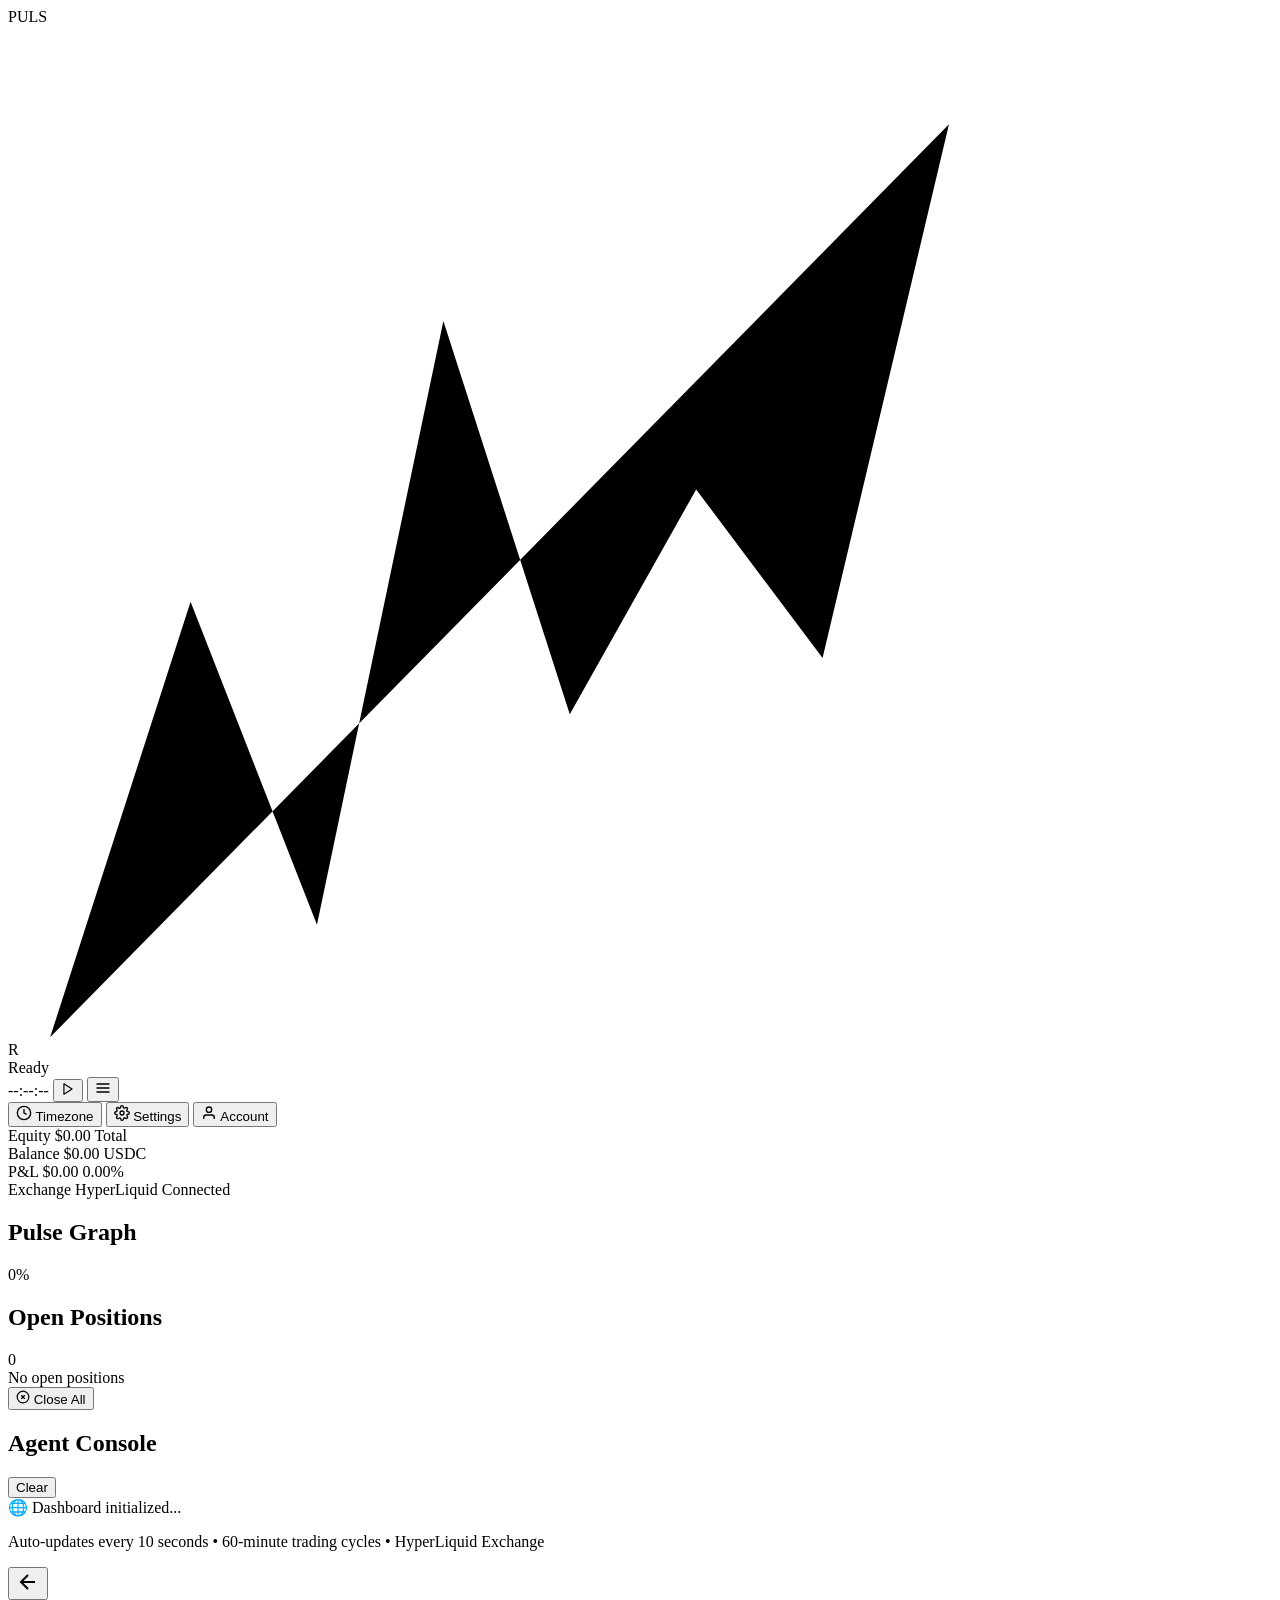
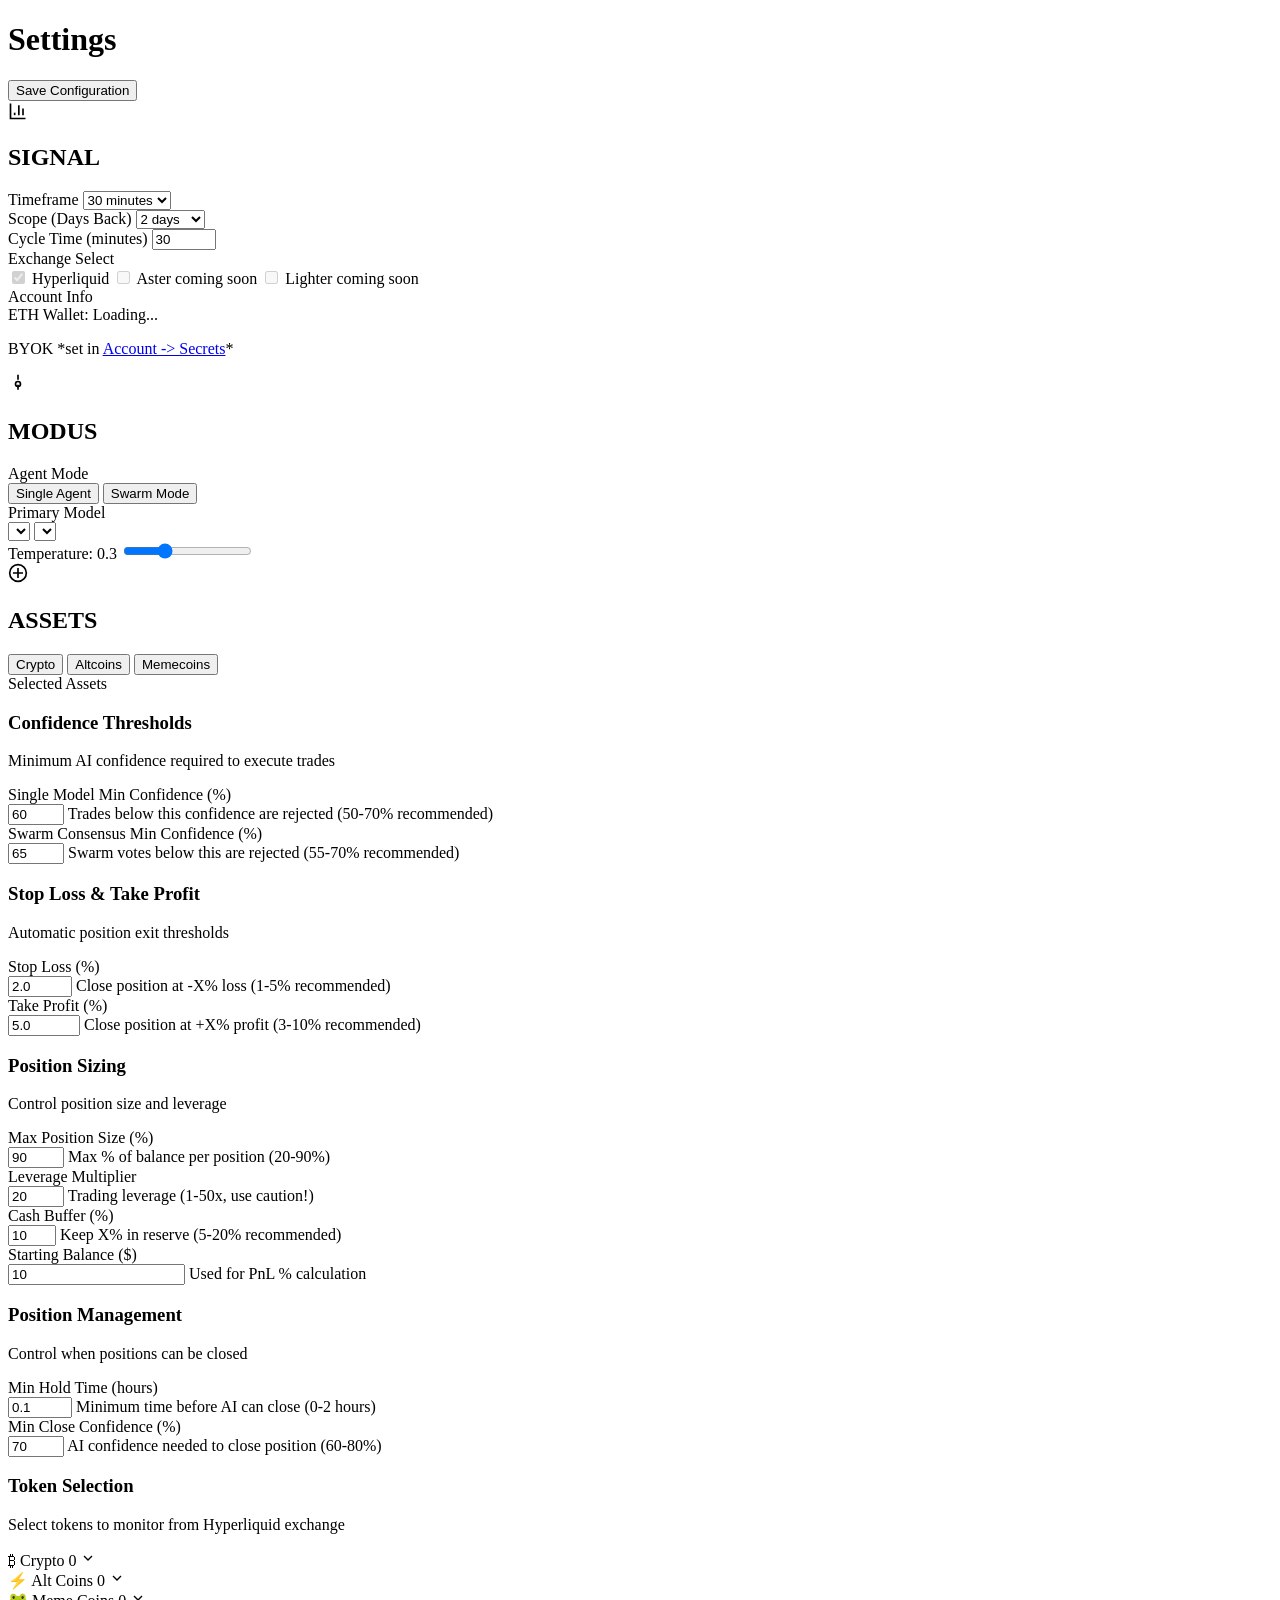
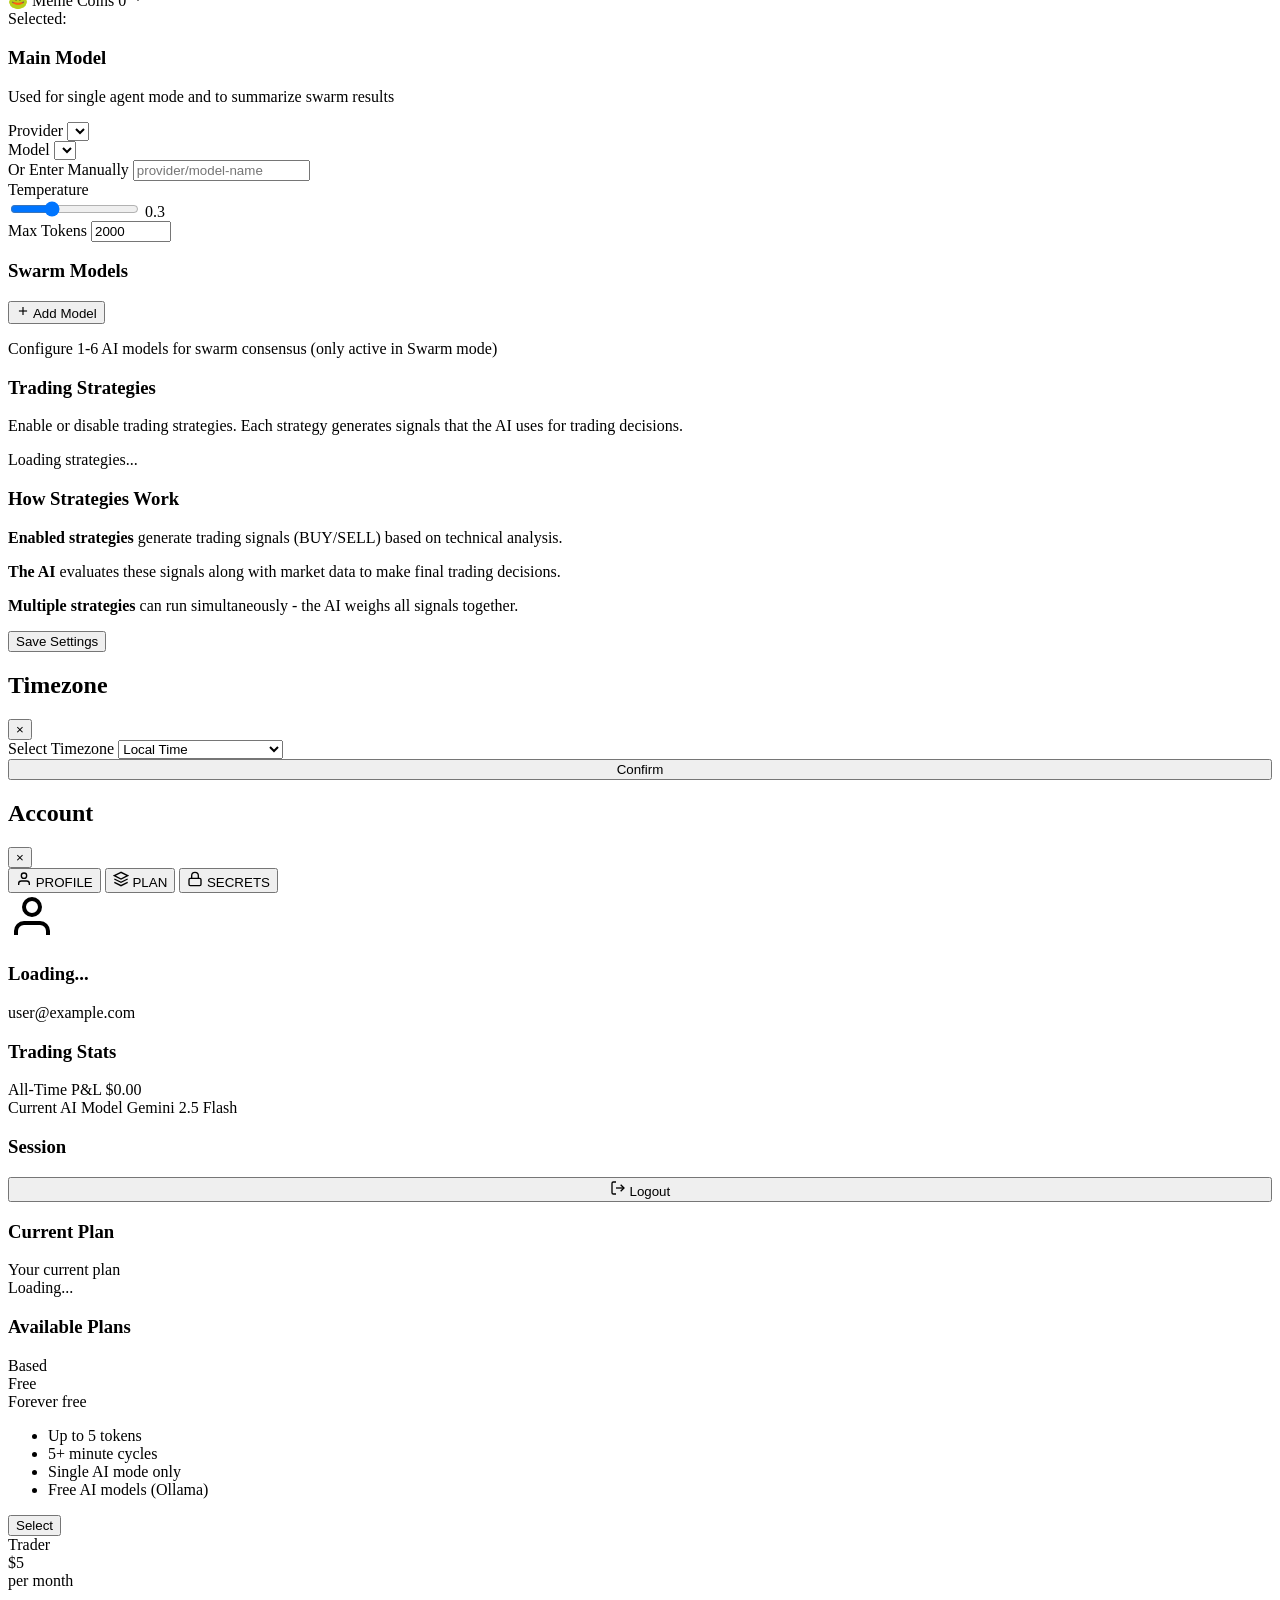
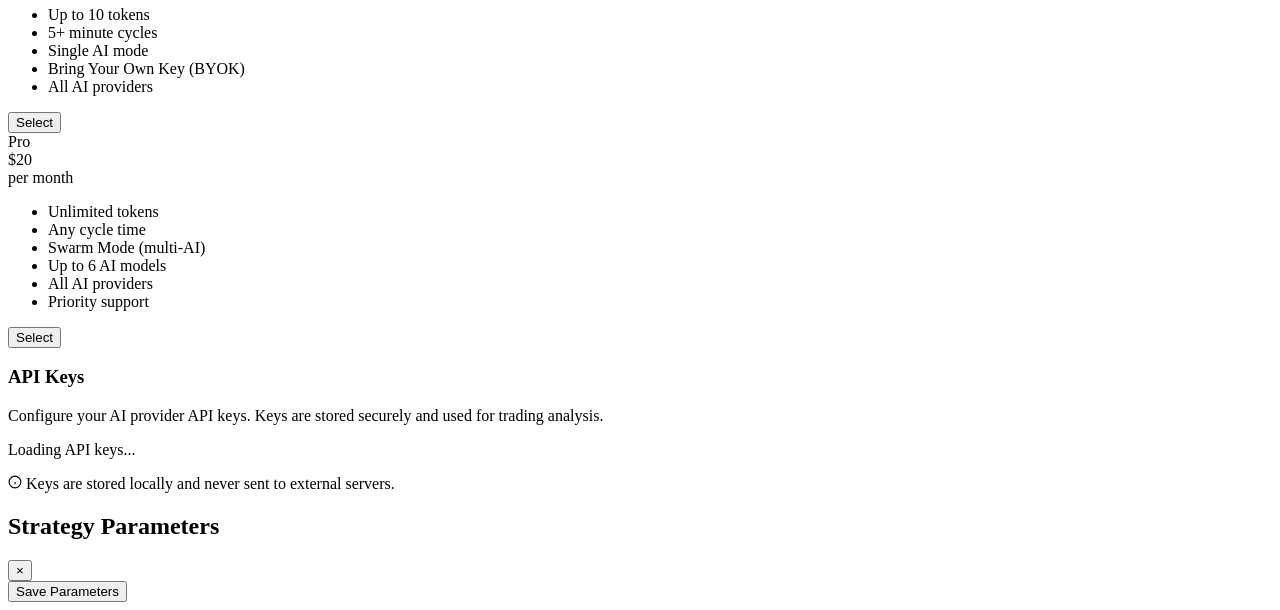
==== dashboard/templates/index.html @ c59b44d7 "feat: restructure settings into full-page UI with Signal, Modus, and Assets modules" ====
<!DOCTYPE html>
<html lang="en">
<head>
    <meta charset="UTF-8">
    <meta name="viewport" content="width=device-width, initial-scale=1.0">
    <title>Puls-R AI Trading</title>
    <link rel="preconnect" href="https://fonts.googleapis.com">
    <link rel="preconnect" href="https://fonts.gstatic.com" crossorigin>
    <link href="https://fonts.googleapis.com/css2?family=Inter:wght@400;500;600;700&display=swap" rel="stylesheet">
    <link rel="stylesheet" href="/static/style.css">
    <link rel="icon" type="image/png" href="/static/assets/puls-r-logo.png">
    <link rel="apple-touch-icon" href="/static/assets/puls-r-logo.png">

</head>
<body>
    <div class="dashboard">
        <!-- Header with Controls -->
        <header class="header">
<div class="header-left">
<div class="logo logo-header">
<span class="logo-l">PULS</span>
<svg class="logo-pulse" viewBox="0 0 90 72" aria-hidden="true">
<path class="pulse-line" d=" M3 72 L13 41 L22 64 L31 21 L40 49 L49 33 L58 45 L67 07 " />
</svg>
<span class="logo-r">R</span>
</div>
<span class="agent-badge" id="agent-badge">Ready</span>
</div>
            <div class="header-right">
                <span class="timestamp" id="timestamp">--:--:--</span>
                <button class="icon-btn" id="run-btn" onclick="runAgent()" title="Run Agent">
                    <svg width="14" height="14" viewBox="0 0 24 24" fill="none" stroke="currentColor" stroke-width="2" stroke-linecap="round" stroke-linejoin="round"><polygon points="5 3 19 12 5 21 5 3"></polygon></svg>
                </button>
                <button class="icon-btn icon-btn-stop" id="pause-btn" style="display:none;" onclick="stopAgent()" title="Stop Agent">
                    <svg width="14" height="14" viewBox="0 0 24 24" fill="none" stroke="currentColor" stroke-width="2" stroke-linecap="round" stroke-linejoin="round"><rect x="6" y="4" width="4" height="16"></rect><rect x="14" y="4" width="4" height="16"></rect></svg>
                </button>
                <button class="icon-btn" onclick="toggleMenu()" title="Menu">
                    <svg width="16" height="16" viewBox="0 0 24 24" fill="none" stroke="currentColor" stroke-width="2" stroke-linecap="round" stroke-linejoin="round"><line x1="3" y1="12" x2="21" y2="12"></line><line x1="3" y1="6" x2="21" y2="6"></line><line x1="3" y1="18" x2="21" y2="18"></line></svg>
                </button>
            </div>
        </header>

        <!-- Dropdown Menu -->
        <div id="dropdown-menu" class="dropdown-menu">
            <button class="menu-item" onclick="openTimezoneModal();toggleMenu();">
                <svg width="16" height="16" viewBox="0 0 24 24" fill="none" stroke="currentColor" stroke-width="2"><circle cx="12" cy="12" r="10"></circle><polyline points="12 6 12 12 16 14"></polyline></svg>
                <span>Timezone</span>
            </button>
            <button class="menu-item" onclick="openSettings();toggleMenu();">
                <svg width="16" height="16" viewBox="0 0 24 24" fill="none" stroke="currentColor" stroke-width="2" stroke-linecap="round" stroke-linejoin="round"><circle cx="12" cy="12" r="3"></circle><path d="M19.4 15a1.65 1.65 0 0 0 .33 1.82l.06.06a2 2 0 1 1-2.83 2.83l-.06-.06a1.65 1.65 0 0 0-1.82-.33a1.65 1.65 0 0 0-1 1.51V21a2 2 0 0 1-4 0v-.09a1.65 1.65 0 0 0-1-1.51a1.65 1.65 0 0 0-1.82.33l-.06.06a2 2 0 1 1-2.83-2.83l.06-.06a1.65 1.65 0 0 0 .33-1.82a1.65 1.65 0 0 0-1.51-1H3a2 2 0 0 1 0-4h.09a1.65 1.65 0 0 0 1.51-1a1.65 1.65 0 0 0-.33-1.82l-.06-.06a2 2 0 1 1 2.83-2.83l.06.06a1.65 1.65 0 0 0 1.82.33a1.65 1.65 0 0 0 1-1.51V3a2 2 0 0 1 4 0v.09a1.65 1.65 0 0 0 1 1.51a1.65 1.65 0 0 0 1.82-.33l.06-.06a2 2 0 1 1 2.83 2.83l-.06.06a1.65 1.65 0 0 0-.33 1.82a1.65 1.65 0 0 0 1.51 1H21a2 2 0 0 1 0 4h-.09a1.65 1.65 0 0 0-1.51 1z"></path></svg>
                <span>Settings</span>
            </button>
            <button class="menu-item" onclick="openAccountModal();toggleMenu();">
                <svg width="16" height="16" viewBox="0 0 24 24" fill="none" stroke="currentColor" stroke-width="2"><path d="M20 21v-2a4 4 0 0 0-4-4H8a4 4 0 0 0-4 4v2"></path><circle cx="12" cy="7" r="4"></circle></svg>
                <span>Account</span>
            </button>
        </div>

        <!-- Account Summary -->
        <div class="account-summary">
            <div class="summary-item">
                <span class="label">Equity</span>
                <span class="value" id="equity">$0.00</span>
                <span class="sublabel">Total</span>
            </div>
            <div class="summary-item">
                <span class="label">Balance</span>
                <span class="value" id="balance">$0.00</span>
                <span class="sublabel">USDC</span>
            </div>
            <div class="summary-item">
                <span class="label">P&L</span>
                <span class="value pnl" id="pnl">$0.00</span>
                <span class="sublabel" id="pnl-pct">0.00%</span>
            </div>
            <div class="summary-item">
                <span class="label">Exchange</span>
                <span class="value" id="exchange">HyperLiquid</span>
                <span class="sublabel" id="status">Connected</span>
            </div>
        </div>

        <!-- Main Content -->
        <div class="main-content">
            <!-- Left Panel: Positions & Trades -->
            <div class="panel">
                <!-- Portfolio Evolution -->
                <div class="card">
                    <div class="card-header">
                        <h2>Pulse Graph</h2>
                        <span class="badge" id="portfolio-change">0%</span>
                    </div>
                    <div class="portfolio-chart" id="portfolio-chart">
                        <!-- Chart will be rendered here -->
                    </div>
                    <div class="trades-container" id="trades">
                        <div class="empty-state"></div>
                    </div>
                </div>
                <!-- Positions -->
                <div class="card">
                    <div class="card-header">
                        <h2>Open Positions</h2>
                        <span class="badge" id="position-count">0</span>
                    </div>
                    <div class="positions-container" id="positions">
                        <div class="empty-state">No open positions</div>
                    </div>
                    <div class="positions-footer">
                        <button class="btn-close-all" onclick="closeAllPositions()" title="Close All Positions">
                            <svg width="14" height="14" viewBox="0 0 24 24" fill="none" stroke="currentColor" stroke-width="2"><circle cx="12" cy="12" r="10"></circle><line x1="15" y1="9" x2="9" y2="15"></line><line x1="9" y1="9" x2="15" y2="15"></line></svg>
                            Close All
                        </button>
                    </div>
                </div>

                
            </div>

            <!-- Right Panel: Console -->
            <div class="console-panel">
                <div class="card console-card">
                    <div class="card-header">
                        <h2>Agent Console</h2>
                        <button class="btn-small" id="clear-console" onclick="clearConsole()">Clear</button>
                    </div>
                    <div class="console-output" id="console">
                        <div class="console-line">🌐 Dashboard initialized...</div>
                    </div>
                </div>
            </div>
        </div>

        <!-- Footer -->
        <footer class="footer">
            <p>Auto-updates every 10 seconds • 60-minute trading cycles • HyperLiquid Exchange</p>
        </footer>
    </div>

    <!-- Settings Page (Full Screen Overlay) -->
    <div id="settings-page" class="settings-page">
        <div class="settings-page-header">
            <div class="header-left">
                <button class="btn-icon" onclick="closeSettings()">
                    <svg width="24" height="24" viewBox="0 0 24 24" fill="none" stroke="currentColor" stroke-width="2"><path d="M19 12H5M12 19l-7-7 7-7"/></svg>
                </button>
                <h1>Settings</h1>
            </div>
            <div class="header-right">
                <div class="validation-message" id="settings-validation"></div>
                <button class="btn btn-run" onclick="saveSettings()">Save Configuration</button>
            </div>
        </div>

        <div class="settings-grid">
            <!-- 1st Card: SIGNAL -->
            <div class="settings-card module-signal">
                <div class="card-header">
                    <svg width="20" height="20" viewBox="0 0 24 24" fill="none" stroke="currentColor" stroke-width="2"><path d="M3 3v18h18"></path><path d="M18 17V9"></path><path d="M13 17V5"></path><path d="M8 17v-3"></path></svg>
                    <h2>SIGNAL</h2>
                </div>
                <div class="card-body">
                    <div class="setting-group">
                        <label>Timeframe</label>
                        <select id="timeframe-select" class="setting-input">
                            <option value="1m">1 minute</option>
                            <option value="5m">5 minutes</option>
                            <option value="15m">15 minutes</option>
                            <option value="30m" selected>30 minutes</option>
                            <option value="1h">1 hour</option>
                            <option value="4h">4 hours</option>
                            <option value="1d">1 day</option>
                        </select>
                    </div>
                    <div class="setting-group">
                        <label>Scope (Days Back)</label>
                        <select id="days-back-select" class="setting-input">
                            <option value="1">1 day</option>
                            <option value="2" selected>2 days</option>
                            <option value="3">3 days</option>
                            <option value="5">5 days</option>
                            <option value="7">7 days</option>
                            <option value="14">14 days</option>
                            <option value="30">30 days</option>
                        </select>
                    </div>
                    <div class="setting-group">
                        <label>Cycle Time (minutes)</label>
                        <input type="number" id="cycle-time-input" class="setting-input" min="1" max="1440" value="30" />
                    </div>

                    <div class="setting-section">
                        <label>Exchange Select</label>
                        <div class="exchange-list">
                            <label class="checkbox-container">
                                <input type="checkbox" id="ex-hyperliquid" checked disabled>
                                <span class="checkmark"></span>
                                Hyperliquid
                            </label>
                            <label class="checkbox-container">
                                <input type="checkbox" id="ex-aster" disabled>
                                <span class="checkmark"></span>
                                Aster <span class="coming-soon">coming soon</span>
                            </label>
                            <label class="checkbox-container">
                                <input type="checkbox" id="ex-lighter" disabled>
                                <span class="checkmark"></span>
                                Lighter <span class="coming-soon">coming soon</span>
                            </label>
                        </div>
                    </div>

                    <div class="account-info-section">
                        <label>Account Info</label>
                        <div class="wallet-display">
                            <span class="label">ETH Wallet:</span>
                            <span id="eth-wallet-address" class="value">Loading...</span>
                        </div>
                        <p class="byok-info">
                            BYOK *set in <a href="#" onclick="openAccountModal('secrets'); return false;">Account -> Secrets</a>*
                        </p>
                    </div>
                </div>
            </div>

            <!-- 2nd Card: MODUS -->
            <div class="settings-card module-modus">
                <div class="card-header">
                    <svg width="20" height="20" viewBox="0 0 24 24" fill="none" stroke="currentColor" stroke-width="2"><circle cx="12" cy="12" r="3"></circle><path d="M12 1v6m0 6v6"></path></svg>
                    <h2>MODUS</h2>
                </div>
                <div class="card-body">
                    <div class="setting-section">
                        <label>Agent Mode</label>
                        <div class="mode-toggle-group">
                            <button id="mode-single-btn" class="mode-btn active" onclick="setSwarmMode('single')">Single Agent</button>
                            <button id="mode-swarm-btn" class="mode-btn" onclick="setSwarmMode('swarm')">Swarm Mode</button>
                            <input type="hidden" id="swarm-mode-value" value="single">
                        </div>
                    </div>

                    <div id="modus-single-config" class="modus-config">
                        <label>Primary Model</label>
                        <div class="model-select-grid">
                            <select id="main-provider-select" class="setting-input" onchange="updateMainModelOptions()">
                                <!-- Populated by JS -->
                            </select>
                            <select id="main-model-select" class="setting-input">
                                <!-- Populated by JS -->
                            </select>
                        </div>
                    </div>

                    <div id="modus-swarm-config" class="modus-config" style="display: none;">
                        <div class="section-header">
                            <label>Swarm Models</label>
                            <button class="btn-small" onclick="addSwarmModel()">+ Add</button>
                        </div>
                        <div id="swarm-models-list" class="swarm-list-v2">
                            <!-- Swarm models populated by JS - NO DEFAULTS -->
                        </div>
                    </div>

                    <div class="advanced-model-settings">
                        <div class="setting-group">
                            <label>Temperature: <span id="main-temp-value">0.3</span></label>
                            <input type="range" id="main-temperature" class="setting-slider" min="0" max="100" value="30" oninput="updateSliderValue('main-temperature', 'main-temp-value')" />
                        </div>
                    </div>
                </div>
            </div>

            <!-- 3rd Card: ASSETS -->
            <div class="settings-card module-assets">
                <div class="card-header">
                    <svg width="20" height="20" viewBox="0 0 24 24" fill="none" stroke="currentColor" stroke-width="2"><circle cx="12" cy="12" r="10"></circle><path d="M12 6v12m-6-6h12"></path></svg>
                    <h2>ASSETS</h2>
                </div>
                <div class="card-body">
                    <div class="asset-tabs">
                        <button class="asset-tab active" onclick="switchAssetTab('crypto')">Crypto</button>
                        <button class="asset-tab" onclick="switchAssetTab('altcoins')">Altcoins</button>
                        <button class="asset-tab" onclick="switchAssetTab('memecoins')">Memecoins</button>
                    </div>

                    <div id="asset-list-container" class="asset-list-scroll">
                        <div id="crypto-tokens" class="asset-grid"></div>
                        <div id="altcoins-tokens" class="asset-grid" style="display: none;"></div>
                        <div id="memecoins-tokens" class="asset-grid" style="display: none;"></div>
                    </div>

                    <div class="selected-assets-summary">
                        <label>Selected Assets</label>
                        <div id="selected-tokens-list" class="selected-chips"></div>
                    </div>
                </div>
            </div>
        </div>

        <!-- Hidden Legacy Inputs (to maintain app.js compatibility) -->
        <div style="display: none;">
            <input type="radio" name="swarm-mode" id="swarm-mode-single" value="single" checked>
            <input type="radio" name="swarm-mode" id="swarm-mode-swarm" value="swarm">
            <input type="number" id="min-single-confidence" value="60">
            <input type="number" id="min-swarm-confidence" value="65">
            <input type="number" id="stop-loss-pct" value="2.0">
            <input type="number" id="take-profit-pct" value="5.0">
            <input type="number" id="max-position-pct" value="90">
            <input type="number" id="leverage" value="20">
            <input type="number" id="cash-buffer-pct" value="10">
            <input type="number" id="starting-balance" value="10">
            <input type="number" id="min-age-hours" value="0.1">
            <input type="number" id="min-close-confidence" value="70">
            <input type="text" id="main-model-input">
            <input type="number" id="main-max-tokens" value="2000">
            <div id="tab-strategies">
                <div id="strategies-list"></div>
            </div>
        </div>
    </div>

    <!-- RISK Tab Content (Hidden legacy or kept for now?) -->
    <!-- Keeping the Modal structure for other potential small modals, but removing settings-modal content -->
    <div id="settings-modal" class="modal" style="display:none"></div>

                <!-- RISK Tab Content -->
                <div id="tab-risk" class="settings-tab-content">
                    <!-- Confidence Thresholds -->
                    <div class="setting-section">
                        <h3 class="section-title">Confidence Thresholds</h3>
                        <p class="section-desc">Minimum AI confidence required to execute trades</p>
                        
                        <div class="setting-row">
                            <div class="setting-group half">
                                <label for="min-single-confidence">Single Model Min Confidence (%)</label>
                                <div class="input-with-hint">
                                    <input type="number" id="min-single-confidence" class="setting-input" min="0" max="100" value="60" />
                                    <span class="input-hint">Trades below this confidence are rejected (50-70% recommended)</span>
                                </div>
                            </div>
                            <div class="setting-group half">
                                <label for="min-swarm-confidence">Swarm Consensus Min Confidence (%)</label>
                                <div class="input-with-hint">
                                    <input type="number" id="min-swarm-confidence" class="setting-input" min="0" max="100" value="65" />
                                    <span class="input-hint">Swarm votes below this are rejected (55-70% recommended)</span>
                                </div>
                            </div>
                        </div>
                    </div>

                    <!-- Risk Management -->
                    <div class="setting-section">
                        <h3 class="section-title">Stop Loss & Take Profit</h3>
                        <p class="section-desc">Automatic position exit thresholds</p>
                        
                        <div class="setting-row">
                            <div class="setting-group half">
                                <label for="stop-loss-pct">Stop Loss (%)</label>
                                <div class="input-with-hint">
                                    <input type="number" id="stop-loss-pct" class="setting-input" min="0.1" max="50" step="0.1" value="2.0" />
                                    <span class="input-hint">Close position at -X% loss (1-5% recommended)</span>
                                </div>
                            </div>
                            <div class="setting-group half">
                                <label for="take-profit-pct">Take Profit (%)</label>
                                <div class="input-with-hint">
                                    <input type="number" id="take-profit-pct" class="setting-input" min="0.1" max="100" step="0.1" value="5.0" />
                                    <span class="input-hint">Close position at +X% profit (3-10% recommended)</span>
                                </div>
                            </div>
                        </div>
                    </div>

                    <!-- Position Sizing -->
                    <div class="setting-section">
                        <h3 class="section-title">Position Sizing</h3>
                        <p class="section-desc">Control position size and leverage</p>
                        
                        <div class="setting-row">
                            <div class="setting-group half">
                                <label for="max-position-pct">Max Position Size (%)</label>
                                <div class="input-with-hint">
                                    <input type="number" id="max-position-pct" class="setting-input" min="1" max="100" value="90" />
                                    <span class="input-hint">Max % of balance per position (20-90%)</span>
                                </div>
                            </div>
                            <div class="setting-group half">
                                <label for="leverage">Leverage Multiplier</label>
                                <div class="input-with-hint">
                                    <input type="number" id="leverage" class="setting-input" min="1" max="100" value="20" />
                                    <span class="input-hint">Trading leverage (1-50x, use caution!)</span>
                                </div>
                            </div>
                        </div>

                        <div class="setting-row">
                            <div class="setting-group half">
                                <label for="cash-buffer-pct">Cash Buffer (%)</label>
                                <div class="input-with-hint">
                                    <input type="number" id="cash-buffer-pct" class="setting-input" min="0" max="50" value="10" />
                                    <span class="input-hint">Keep X% in reserve (5-20% recommended)</span>
                                </div>
                            </div>
                            <div class="setting-group half">
                                <label for="starting-balance">Starting Balance ($)</label>
                                <div class="input-with-hint">
                                    <input type="number" id="starting-balance" class="setting-input" min="1" step="1" value="10" />
                                    <span class="input-hint">Used for PnL % calculation</span>
                                </div>
                            </div>
                        </div>
                    </div>

                    <!-- Position Management -->
                    <div class="setting-section">
                        <h3 class="section-title">Position Management</h3>
                        <p class="section-desc">Control when positions can be closed</p>
                        
                        <div class="setting-row">
                            <div class="setting-group half">
                                <label for="min-age-hours">Min Hold Time (hours)</label>
                                <div class="input-with-hint">
                                    <input type="number" id="min-age-hours" class="setting-input" min="0" max="24" step="0.1" value="0.1" />
                                    <span class="input-hint">Minimum time before AI can close (0-2 hours)</span>
                                </div>
                            </div>
                            <div class="setting-group half">
                                <label for="min-close-confidence">Min Close Confidence (%)</label>
                                <div class="input-with-hint">
                                    <input type="number" id="min-close-confidence" class="setting-input" min="0" max="100" value="70" />
                                    <span class="input-hint">AI confidence needed to close position (60-80%)</span>
                                </div>
                            </div>
                        </div>
                    </div>
                </div>

                <!-- TOKEN Tab Content -->
                <div id="tab-token" class="settings-tab-content">
                    <div class="setting-section">
                        <h3 class="section-title">Token Selection</h3>
                        <p class="section-desc">Select tokens to monitor from Hyperliquid exchange</p>

                        <div class="token-categories">
                            <!-- Crypto Category -->
                            <div class="token-category">
                                <div class="category-header" onclick="toggleCategory('crypto')">
                                    <span class="category-icon">₿</span>
                                    <span class="category-name">Crypto</span>
                                    <span class="category-count" id="crypto-count">0</span>
                                    <svg class="category-arrow" width="16" height="16" viewBox="0 0 24 24" fill="none" stroke="currentColor" stroke-width="2"><polyline points="6 9 12 15 18 9"></polyline></svg>
                                </div>
                                <div class="category-tokens" id="crypto-tokens">
                                    <!-- Populated by JS -->
                                </div>
                            </div>

                            <!-- Altcoins Category -->
                            <div class="token-category">
                                <div class="category-header" onclick="toggleCategory('altcoins')">
                                    <span class="category-icon">⚡</span>
                                    <span class="category-name">Alt Coins</span>
                                    <span class="category-count" id="altcoins-count">0</span>
                                    <svg class="category-arrow" width="16" height="16" viewBox="0 0 24 24" fill="none" stroke="currentColor" stroke-width="2"><polyline points="6 9 12 15 18 9"></polyline></svg>
                                </div>
                                <div class="category-tokens collapsed" id="altcoins-tokens">
                                    <!-- Populated by JS -->
                                </div>
                            </div>

                            <!-- Memecoins Category -->
                            <div class="token-category">
                                <div class="category-header" onclick="toggleCategory('memecoins')">
                                    <span class="category-icon">🐸</span>
                                    <span class="category-name">Meme Coins</span>
                                    <span class="category-count" id="memecoins-count">0</span>
                                    <svg class="category-arrow" width="16" height="16" viewBox="0 0 24 24" fill="none" stroke="currentColor" stroke-width="2"><polyline points="6 9 12 15 18 9"></polyline></svg>
                                </div>
                                <div class="category-tokens collapsed" id="memecoins-tokens">
                                    <!-- Populated by JS -->
                                </div>
                            </div>
                        </div>

                        <div class="selected-tokens-summary">
                            <span class="summary-label">Selected:</span>
                            <div class="selected-tokens-list" id="selected-tokens-list">
                                <!-- Populated by JS -->
                            </div>
                        </div>
                    </div>
                </div>

                <!-- MODELS Tab Content -->
                <div id="tab-models" class="settings-tab-content">
                    <div class="setting-section">
                        <h3 class="section-title">Main Model</h3>
                        <p class="section-desc">Used for single agent mode and to summarize swarm results</p>

                        <div class="model-config main-model-config">
                            <div class="setting-row">
                                <div class="setting-group half">
                                    <label for="main-provider-select">Provider</label>
                                    <select id="main-provider-select" class="setting-input" onchange="updateMainModelOptions()">
                                        <!-- Populated by JS -->
                                    </select>
                                </div>
                                <div class="setting-group half">
                                    <label for="main-model-select">Model</label>
                                    <select id="main-model-select" class="setting-input">
                                        <!-- Populated by JS -->
                                    </select>
                                </div>
                            </div>
                            <div class="setting-group">
                                <label for="main-model-input">Or Enter Manually</label>
                                <input type="text" id="main-model-input" class="setting-input" placeholder="provider/model-name" />
                            </div>
                            <div class="setting-row">
                                <div class="setting-group half">
                                    <label for="main-temperature">Temperature</label>
                                    <div class="slider-container">
                                        <input type="range" id="main-temperature" class="setting-slider" min="0" max="100" value="30" oninput="updateSliderValue('main-temperature', 'main-temp-value')" />
                                        <span class="slider-value" id="main-temp-value">0.3</span>
                                    </div>
                                </div>
                                <div class="setting-group half">
                                    <label for="main-max-tokens">Max Tokens</label>
                                    <input type="number" id="main-max-tokens" class="setting-input" min="100" max="100000" value="2000" />
                                </div>
                            </div>
                        </div>
                    </div>

                    <div class="setting-section swarm-models-section" id="swarm-models-section">
                        <div class="section-header">
                            <h3 class="section-title">Swarm Models</h3>
                            <button class="btn-add-model" onclick="addSwarmModel()" id="add-model-btn">
                                <svg width="14" height="14" viewBox="0 0 24 24" fill="none" stroke="currentColor" stroke-width="2"><line x1="12" y1="5" x2="12" y2="19"></line><line x1="5" y1="12" x2="19" y2="12"></line></svg>
                                Add Model
                            </button>
                        </div>
                        <p class="section-desc">Configure 1-6 AI models for swarm consensus (only active in Swarm mode)</p>

                        <div class="swarm-models-list" id="swarm-models-list">
                            <!-- Swarm models populated by JS -->
                        </div>
                    </div>
                </div>

                <!-- STRATEGIES Tab Content -->
                <div id="tab-strategies" class="settings-tab-content">
                    <div class="setting-section">
                        <h3 class="section-title">Trading Strategies</h3>
                        <p class="section-desc">Enable or disable trading strategies. Each strategy generates signals that the AI uses for trading decisions.</p>

                        <div class="strategies-list" id="strategies-list">
                            <!-- Strategies populated by JS -->
                            <div class="loading-state">Loading strategies...</div>
                        </div>
                    </div>

                    <div class="setting-section">
                        <h3 class="section-title">How Strategies Work</h3>
                        <div class="info-box">
                            <p><strong>Enabled strategies</strong> generate trading signals (BUY/SELL) based on technical analysis.</p>
                            <p><strong>The AI</strong> evaluates these signals along with market data to make final trading decisions.</p>
                            <p><strong>Multiple strategies</strong> can run simultaneously - the AI weighs all signals together.</p>
                        </div>
                    </div>
                </div>

                <!-- Save Button (visible on all tabs) -->
                <div class="settings-footer">
                    <div class="validation-message" id="settings-validation"></div>
                    <button class="btn btn-run" onclick="saveSettings()">Save Settings</button>
                </div>
            </div>
        </div>
    </div>

    <!-- Timezone Modal -->
    <div id="timezone-modal" class="modal" onclick="closeTimezoneModal(event)">
        <div class="modal-content" onclick="event.stopPropagation()">
            <div class="modal-header">
                <h2>Timezone</h2>
                <button class="modal-close" onclick="closeTimezoneModal()">&times;</button>
            </div>
            <div class="modal-body">
                <div class="setting-group">
                    <label for="timezone-select">Select Timezone</label>
                    <select id="timezone-select" class="setting-input">
                        <option value="local">Local Time</option>
                        <option value="UTC">(GMT+0) UTC</option>
                        <optgroup label="Americas">
                            <option value="America/New_York">(GMT-5) New York</option>
                            <option value="America/Chicago">(GMT-6) Chicago</option>
                            <option value="America/Denver">(GMT-7) Denver</option>
                            <option value="America/Los_Angeles">(GMT-8) Los Angeles</option>
                            <option value="America/Toronto">(GMT-5) Toronto</option>
                            <option value="America/Sao_Paulo">(GMT-3) São Paulo</option>
                            <option value="America/Mexico_City">(GMT-6) Mexico City</option>
                        </optgroup>
                        <optgroup label="Europe">
                            <option value="Europe/London">(GMT+0) London</option>
                            <option value="Europe/Berlin">(GMT+1) Berlin</option>
                            <option value="Europe/Zurich">(GMT+1) Zurich</option>
                            <option value="Europe/Paris">(GMT+1) Paris</option>
                            <option value="Europe/Amsterdam">(GMT+1) Amsterdam</option>
                            <option value="Europe/Stockholm">(GMT+1) Stockholm</option>
                            <option value="Europe/Moscow">(GMT+3) Moscow</option>
                            <option value="Europe/Istanbul">(GMT+3) Istanbul</option>
                        </optgroup>
                        <optgroup label="Asia">
                            <option value="Asia/Dubai">(GMT+4) Dubai</option>
                            <option value="Asia/Singapore">(GMT+8) Singapore</option>
                            <option value="Asia/Hong_Kong">(GMT+8) Hong Kong</option>
                            <option value="Asia/Shanghai">(GMT+8) Shanghai</option>
                            <option value="Asia/Tokyo">(GMT+9) Tokyo</option>
                            <option value="Asia/Seoul">(GMT+9) Seoul</option>
                            <option value="Asia/Bangkok">(GMT+7) Bangkok</option>
                        </optgroup>
                        <optgroup label="Pacific">
                            <option value="Australia/Sydney">(GMT+11) Sydney</option>
                            <option value="Australia/Melbourne">(GMT+11) Melbourne</option>
                            <option value="Pacific/Auckland">(GMT+13) Auckland</option>
                        </optgroup>
                    </select>
                </div>
                <div class="setting-group">
                    <button class="btn btn-run" style="width: 100%;" onclick="confirmTimezone()">Confirm</button>
                </div>
            </div>
        </div>
    </div>

    <!-- Account Modal -->
    <div id="account-modal" class="modal" onclick="closeAccountModal(event)">
        <div class="modal-content settings-modal-wide" onclick="event.stopPropagation()">
            <div class="modal-header">
                <h2>Account</h2>
                <button class="modal-close" onclick="closeAccountModal()">&times;</button>
            </div>

            <!-- Tab Navigation -->
            <div class="settings-tabs">
                <button class="settings-tab active" data-tab="profile" onclick="switchAccountTab('profile')">
                    <svg width="16" height="16" viewBox="0 0 24 24" fill="none" stroke="currentColor" stroke-width="2"><path d="M20 21v-2a4 4 0 0 0-4-4H8a4 4 0 0 0-4 4v2"></path><circle cx="12" cy="7" r="4"></circle></svg>
                    PROFILE
                </button>
                <button class="settings-tab" data-tab="plan" onclick="switchAccountTab('plan')">
                    <svg width="16" height="16" viewBox="0 0 24 24" fill="none" stroke="currentColor" stroke-width="2"><path d="M12 2L2 7l10 5 10-5-10-5z"></path><path d="M2 17l10 5 10-5"></path><path d="M2 12l10 5 10-5"></path></svg>
                    PLAN
                </button>
                <button class="settings-tab" data-tab="secrets" onclick="switchAccountTab('secrets')">
                    <svg width="16" height="16" viewBox="0 0 24 24" fill="none" stroke="currentColor" stroke-width="2"><rect x="3" y="11" width="18" height="11" rx="2" ry="2"></rect><path d="M7 11V7a5 5 0 0 1 10 0v4"></path></svg>
                    SECRETS
                </button>
            </div>

            <div class="modal-body">
                <!-- PROFILE Tab Content -->
                <div id="account-tab-profile" class="settings-tab-content active">
                    <!-- User Summary -->
                    <div class="setting-section">
                        <div class="account-summary-box">
                            <div class="account-avatar">
                                <svg width="48" height="48" viewBox="0 0 24 24" fill="none" stroke="currentColor" stroke-width="2">
                                    <path d="M20 21v-2a4 4 0 0 0-4-4H8a4 4 0 0 0-4 4v2"></path>
                                    <circle cx="12" cy="7" r="4"></circle>
                                </svg>
                            </div>
                            <div class="account-info">
                                <h3 id="account-username">Loading...</h3>
                                <p class="account-email" id="account-email">user@example.com</p>
                            </div>
                        </div>
                    </div>

                    <!-- Account Stats -->
                    <div class="setting-section">
                        <h3 class="section-title">Trading Stats</h3>
                        <div class="account-stats">
                            <div class="stat-item">
                                <span class="stat-label">All-Time P&L</span>
                                <span class="stat-value pnl" id="account-total-pnl">$0.00</span>
                            </div>
                            <div class="stat-item">
                                <span class="stat-label">Current AI Model</span>
                                <span class="stat-value" id="account-current-model">Gemini 2.5 Flash</span>
                            </div>
                        </div>
                    </div>

                    <!-- Session Info -->
                    <div class="setting-section">
                        <h3 class="section-title">Session</h3>
                        <div class="setting-group">
                            <button class="btn btn-logout" style="width: 100%;" onclick="logout()">
                                <svg width="16" height="16" viewBox="0 0 24 24" fill="none" stroke="currentColor" stroke-width="2"><path d="M9 21H5a2 2 0 0 1-2-2V5a2 2 0 0 1 2-2h4"></path><polyline points="16 17 21 12 16 7"></polyline><line x1="21" y1="12" x2="9" y2="12"></line></svg>
                                Logout
                            </button>
                        </div>
                    </div>
                </div>

                <!-- PLAN Tab Content -->
                <div id="account-tab-plan" class="settings-tab-content">
                    <div class="setting-section">
                        <h3 class="section-title">Current Plan</h3>
                        <div class="current-plan-box" id="current-plan-display">
                            <div>
                                <div class="current-plan-label">Your current plan</div>
                                <div class="current-plan-name" id="current-plan-name">Loading...</div>
                            </div>
                        </div>
                    </div>

                    <!-- Plan Comparison -->
                    <div class="setting-section">
                        <h3 class="section-title">Available Plans</h3>
                        <div class="plan-cards" id="plan-comparison">
                            <!-- Based Plan -->
                            <div class="plan-card" data-tier="based">
                                <div class="plan-name">Based</div>
                                <div class="plan-price free">Free</div>
                                <div class="plan-period">Forever free</div>
                                <ul class="plan-features">
                                    <li>Up to 5 tokens</li>
                                    <li>5+ minute cycles</li>
                                    <li>Single AI mode only</li>
                                    <li>Free AI models (Ollama)</li>
                                </ul>
                                <button class="btn-select-plan" onclick="selectTier('based')">Select</button>
                            </div>

                            <!-- Trader Plan -->
                            <div class="plan-card recommended" data-tier="trader">
                                <div class="plan-name">Trader</div>
                                <div class="plan-price">$5</div>
                                <div class="plan-period">per month</div>
                                <ul class="plan-features">
                                    <li>Up to 10 tokens</li>
                                    <li>5+ minute cycles</li>
                                    <li>Single AI mode</li>
                                    <li>Bring Your Own Key (BYOK)</li>
                                    <li>All AI providers</li>
                                </ul>
                                <button class="btn-select-plan" onclick="selectTier('trader')">Select</button>
                            </div>

                            <!-- Pro Plan -->
                            <div class="plan-card" data-tier="pro">
                                <div class="plan-name">Pro</div>
                                <div class="plan-price">$20</div>
                                <div class="plan-period">per month</div>
                                <ul class="plan-features">
                                    <li>Unlimited tokens</li>
                                    <li>Any cycle time</li>
                                    <li>Swarm Mode (multi-AI)</li>
                                    <li>Up to 6 AI models</li>
                                    <li>All AI providers</li>
                                    <li>Priority support</li>
                                </ul>
                                <button class="btn-select-plan" onclick="selectTier('pro')">Select</button>
                            </div>
                        </div>
                    </div>

                    <!-- Admin Notice (only shown for admin users) -->
                    <div class="admin-notice" id="admin-tier-notice" style="display: none;">
                        <svg width="16" height="16" viewBox="0 0 24 24" fill="none" stroke="currentColor" stroke-width="2">
                            <path d="M12 22s8-4 8-10V5l-8-3-8 3v7c0 6 8 10 8 10z"/>
                        </svg>
                        <span>Admin Mode: You can switch between all tiers for testing</span>
                    </div>
                </div>

                <!-- SECRETS Tab Content -->
                <div id="account-tab-secrets" class="settings-tab-content">
                    <div class="setting-section">
                        <h3 class="section-title">API Keys</h3>
                        <p class="section-desc">Configure your AI provider API keys. Keys are stored securely and used for trading analysis.</p>
                    </div>

                    <!-- API Keys List -->
                    <div class="secrets-list" id="secrets-list">
                        <!-- Populated by JavaScript -->
                        <div class="loading-secrets">Loading API keys...</div>
                    </div>

                    <!-- Secrets Footer -->
                    <div class="secrets-footer">
                        <div class="validation-message" id="secrets-validation"></div>
                        <p class="secrets-note">
                            <svg width="14" height="14" viewBox="0 0 24 24" fill="none" stroke="currentColor" stroke-width="2"><circle cx="12" cy="12" r="10"></circle><line x1="12" y1="16" x2="12" y2="12"></line><line x1="12" y1="8" x2="12.01" y2="8"></line></svg>
                            Keys are stored locally and never sent to external servers.
                        </p>
                    </div>
                </div>
            </div>
        </div>
    </div>

    <!-- Strategy Parameters Modal -->
    <div id="strategy-params-modal" class="modal" onclick="closeStrategyParams(event)">
        <div class="modal-content" onclick="event.stopPropagation()">
            <div class="modal-header">
                <h2 id="strategy-params-title">Strategy Parameters</h2>
                <button class="modal-close" onclick="closeStrategyParams()">&times;</button>
            </div>
            <div class="modal-body">
                <div id="strategy-params-container" class="strategy-params-form">
                    <!-- Parameters dynamically generated by JS -->
                </div>
            </div>
            <div class="modal-footer">
                <div id="strategy-params-status" class="validation-message"></div>
                <button class="btn btn-run" onclick="saveStrategyParameters()">Save Parameters</button>
            </div>
        </div>
    </div>

    <script src="/static/app.js"></script>
</body>
</html>
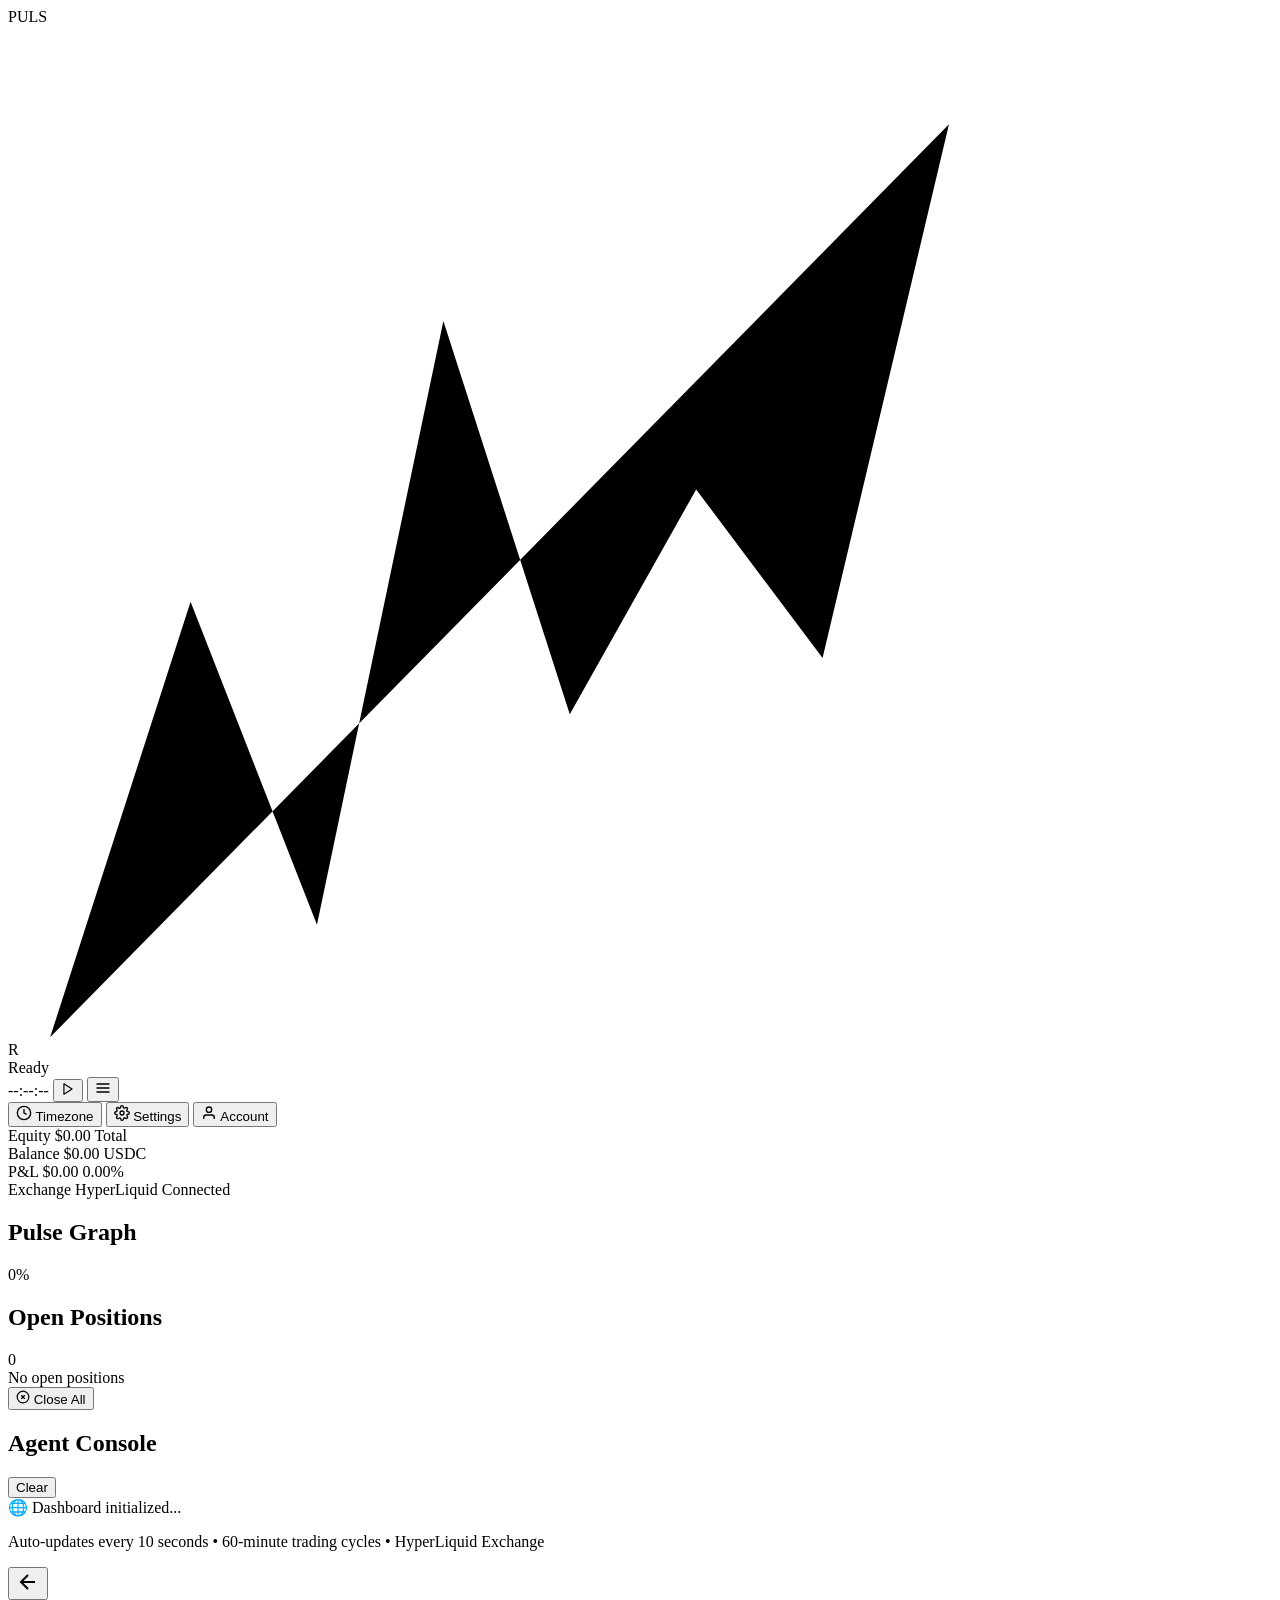
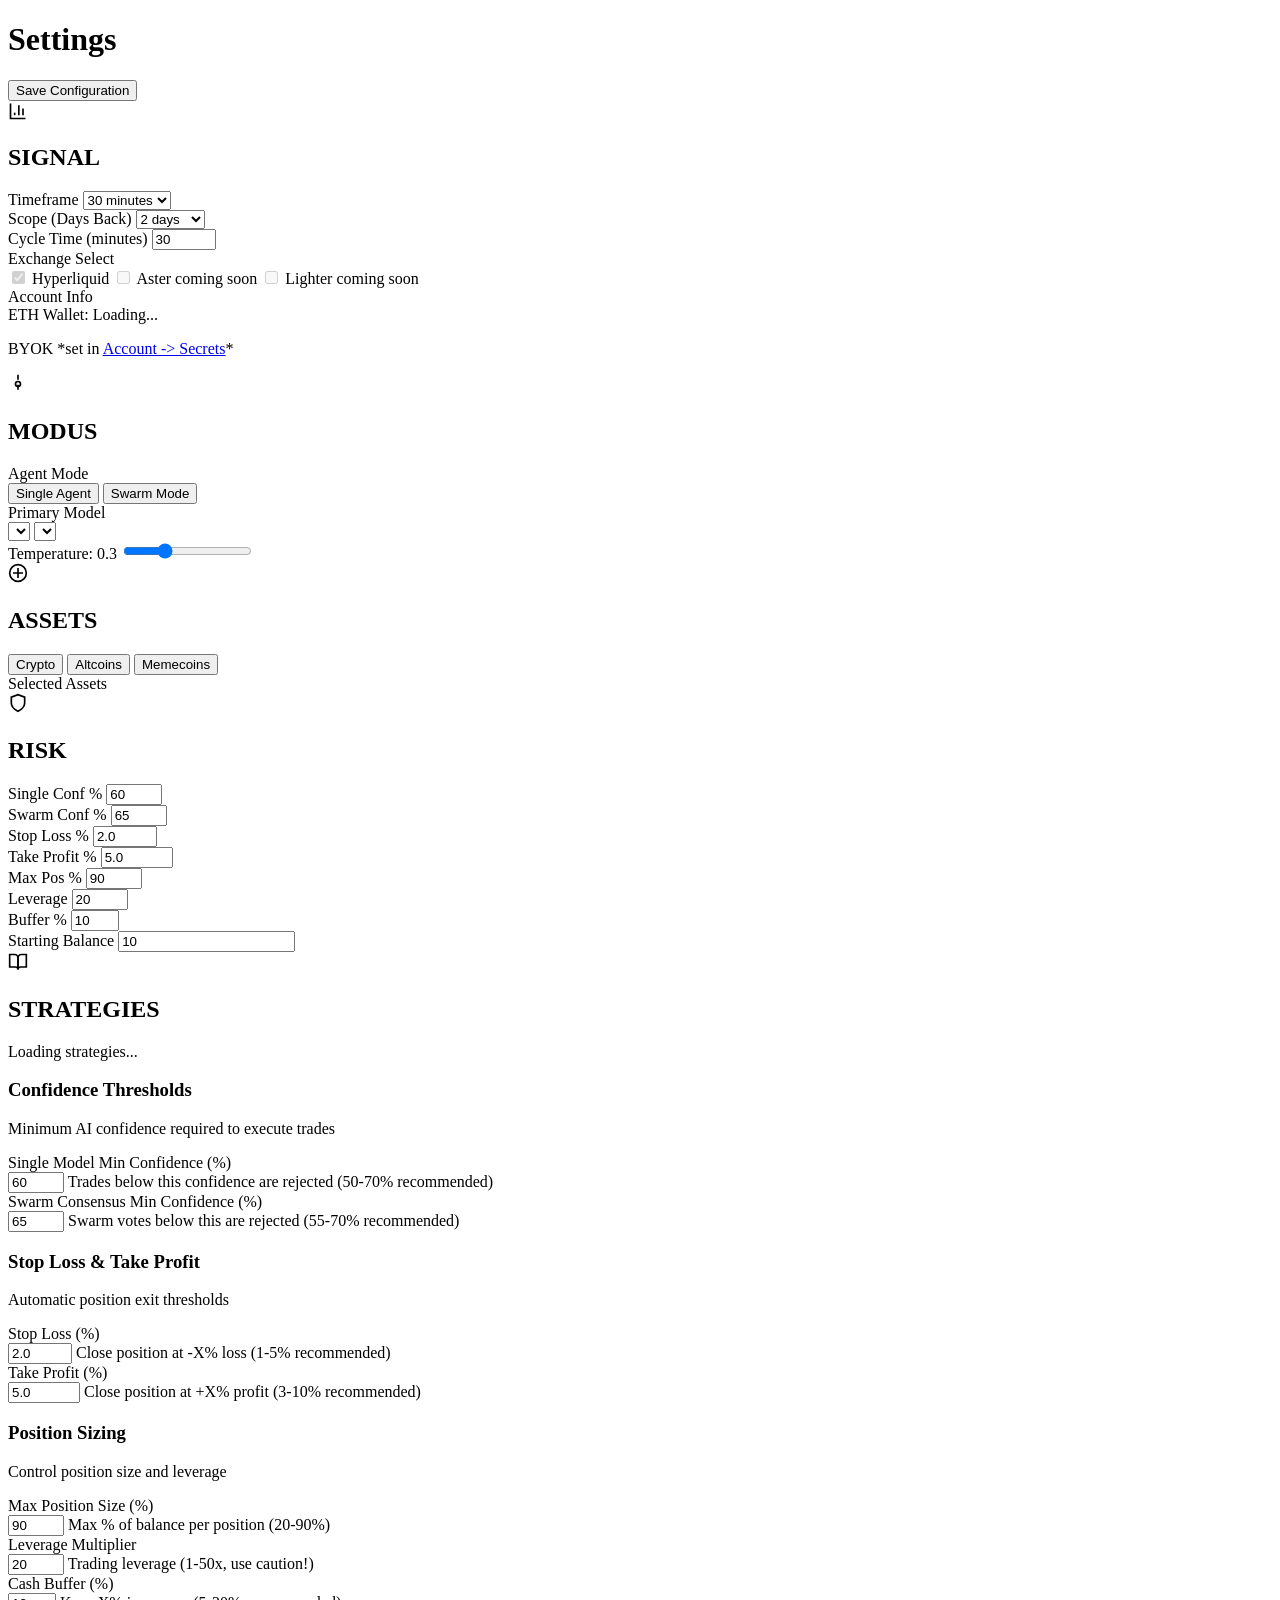
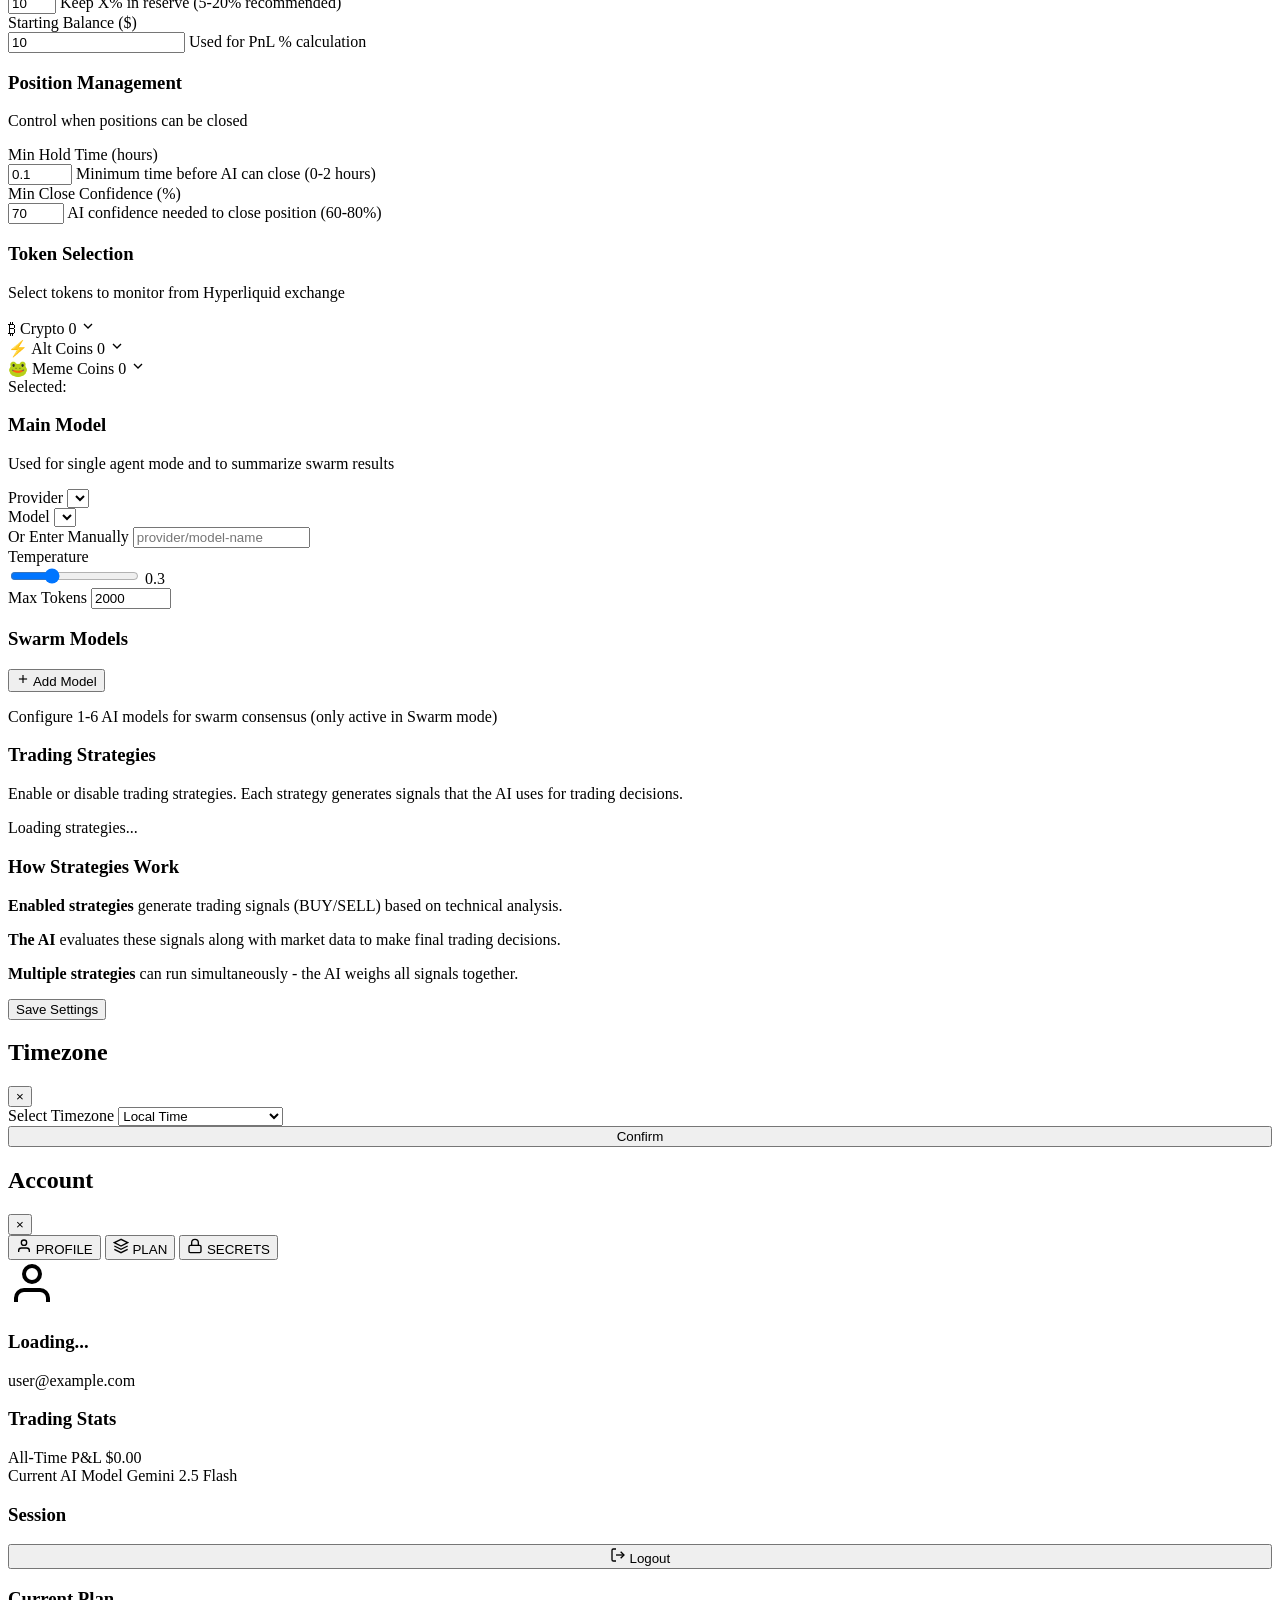
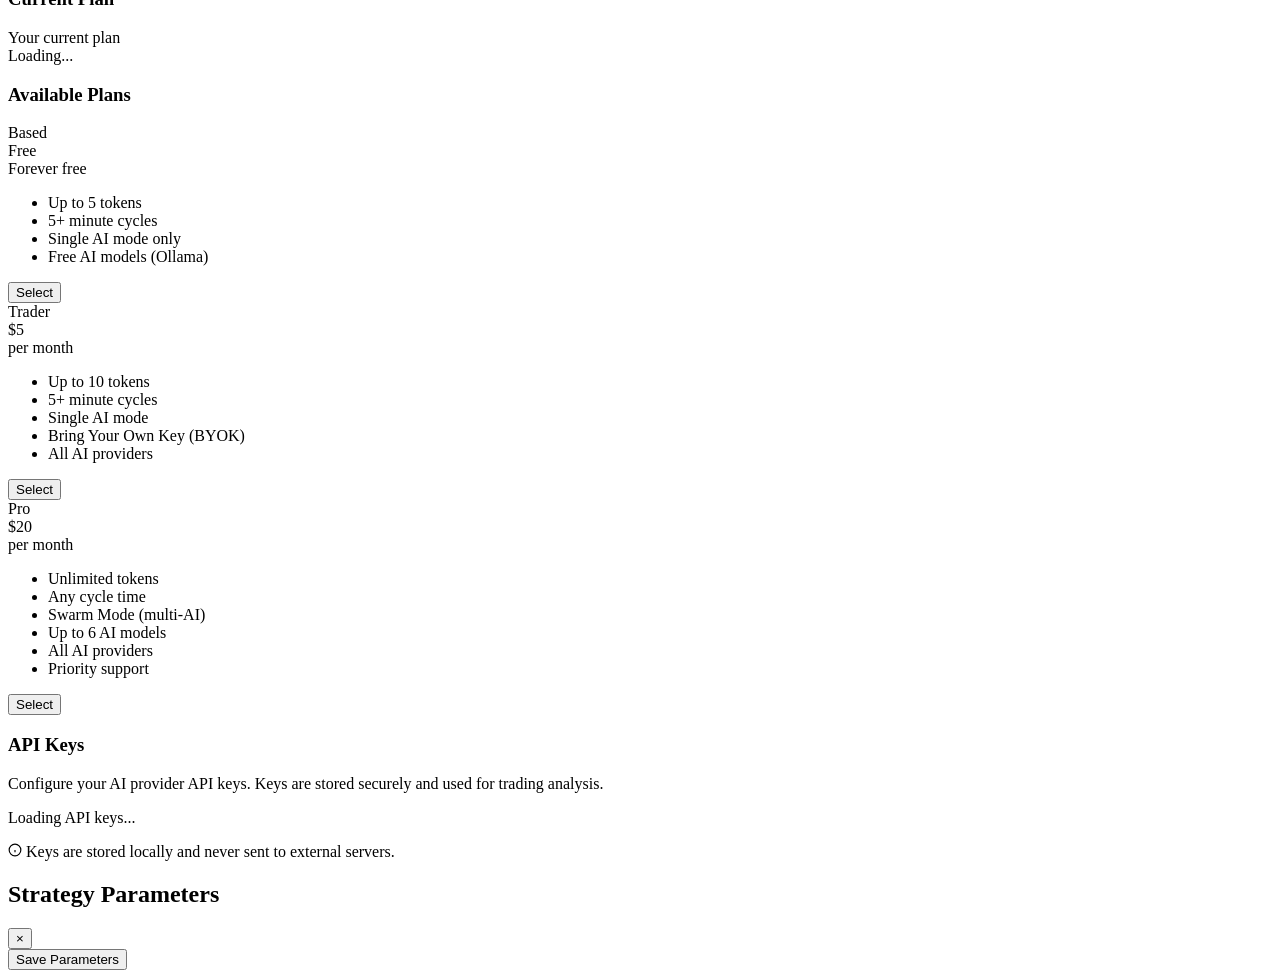
==== commit 6590e721: "feat: complete full-page settings with Signal, Modus, Assets, Risk, and Strategies cards" ====
--- a/dashboard/templates/index.html
+++ b/dashboard/templates/index.html
@@ -1,3 +1,4 @@
+
 <!DOCTYPE html>
 <html lang="en">
 <head>
@@ -295,26 +296,84 @@
                     </div>
                 </div>
             </div>
+
+            <!-- 4th Card: RISK -->
+            <div class="settings-card module-risk">
+                <div class="card-header">
+                    <svg width="20" height="20" viewBox="0 0 24 24" fill="none" stroke="currentColor" stroke-width="2"><path d="M12 22s8-4 8-10V5l-8-3-8 3v7c0 6 8 10 8 10z"></path></svg>
+                    <h2>RISK</h2>
+                </div>
+                <div class="card-body">
+                    <div class="setting-row">
+                        <div class="setting-group half">
+                            <label>Single Conf %</label>
+                            <input type="number" id="min-single-confidence" class="setting-input" min="0" max="100" value="60" />
+                        </div>
+                        <div class="setting-group half">
+                            <label>Swarm Conf %</label>
+                            <input type="number" id="min-swarm-confidence" class="setting-input" min="0" max="100" value="65" />
+                        </div>
+                    </div>
+
+                    <div class="setting-row">
+                        <div class="setting-group half">
+                            <label>Stop Loss %</label>
+                            <input type="number" id="stop-loss-pct" class="setting-input" min="0.1" max="50" step="0.1" value="2.0" />
+                        </div>
+                        <div class="setting-group half">
+                            <label>Take Profit %</label>
+                            <input type="number" id="take-profit-pct" class="setting-input" min="0.1" max="100" step="0.1" value="5.0" />
+                        </div>
+                    </div>
+
+                    <div class="setting-row">
+                        <div class="setting-group half">
+                            <label>Max Pos %</label>
+                            <input type="number" id="max-position-pct" class="setting-input" min="1" max="100" value="90" />
+                        </div>
+                        <div class="setting-group half">
+                            <label>Leverage</label>
+                            <input type="number" id="leverage" class="setting-input" min="1" max="100" value="20" />
+                        </div>
+                    </div>
+
+                    <div class="setting-row">
+                        <div class="setting-group half">
+                            <label>Buffer %</label>
+                            <input type="number" id="cash-buffer-pct" class="setting-input" min="0" max="50" value="10" />
+                        </div>
+                        <div class="setting-group half">
+                            <label>Starting Balance</label>
+                            <input type="number" id="starting-balance" class="setting-input" min="1" step="1" value="10" />
+                        </div>
+                    </div>
+                </div>
+            </div>
+
+            <!-- 5th Card: STRATEGIES -->
+            <div class="settings-card module-strategies">
+                <div class="card-header">
+                    <svg width="20" height="20" viewBox="0 0 24 24" fill="none" stroke="currentColor" stroke-width="2"><path d="M2 3h6a4 4 0 0 1 4 4v14a3 3 0 0 0-3-3H2z"></path><path d="M22 3h-6a4 4 0 0 0-4 4v14a3 3 0 0 1 3-3h7z"></path></svg>
+                    <h2>STRATEGIES</h2>
+                </div>
+                <div class="card-body">
+                    <div id="strategies-list" class="strategies-list-scroll">
+                        <div class="loading-state">Loading strategies...</div>
+                    </div>
+                </div>
+            </div>
         </div>
 
         <!-- Hidden Legacy Inputs (to maintain app.js compatibility) -->
         <div style="display: none;">
             <input type="radio" name="swarm-mode" id="swarm-mode-single" value="single" checked>
             <input type="radio" name="swarm-mode" id="swarm-mode-swarm" value="swarm">
-            <input type="number" id="min-single-confidence" value="60">
-            <input type="number" id="min-swarm-confidence" value="65">
-            <input type="number" id="stop-loss-pct" value="2.0">
-            <input type="number" id="take-profit-pct" value="5.0">
-            <input type="number" id="max-position-pct" value="90">
-            <input type="number" id="leverage" value="20">
-            <input type="number" id="cash-buffer-pct" value="10">
-            <input type="number" id="starting-balance" value="10">
             <input type="number" id="min-age-hours" value="0.1">
             <input type="number" id="min-close-confidence" value="70">
             <input type="text" id="main-model-input">
             <input type="number" id="main-max-tokens" value="2000">
             <div id="tab-strategies">
-                <div id="strategies-list"></div>
+                <!-- Keep this for app.js reference if needed, though we now use strategies-list directly -->
             </div>
         </div>
     </div>
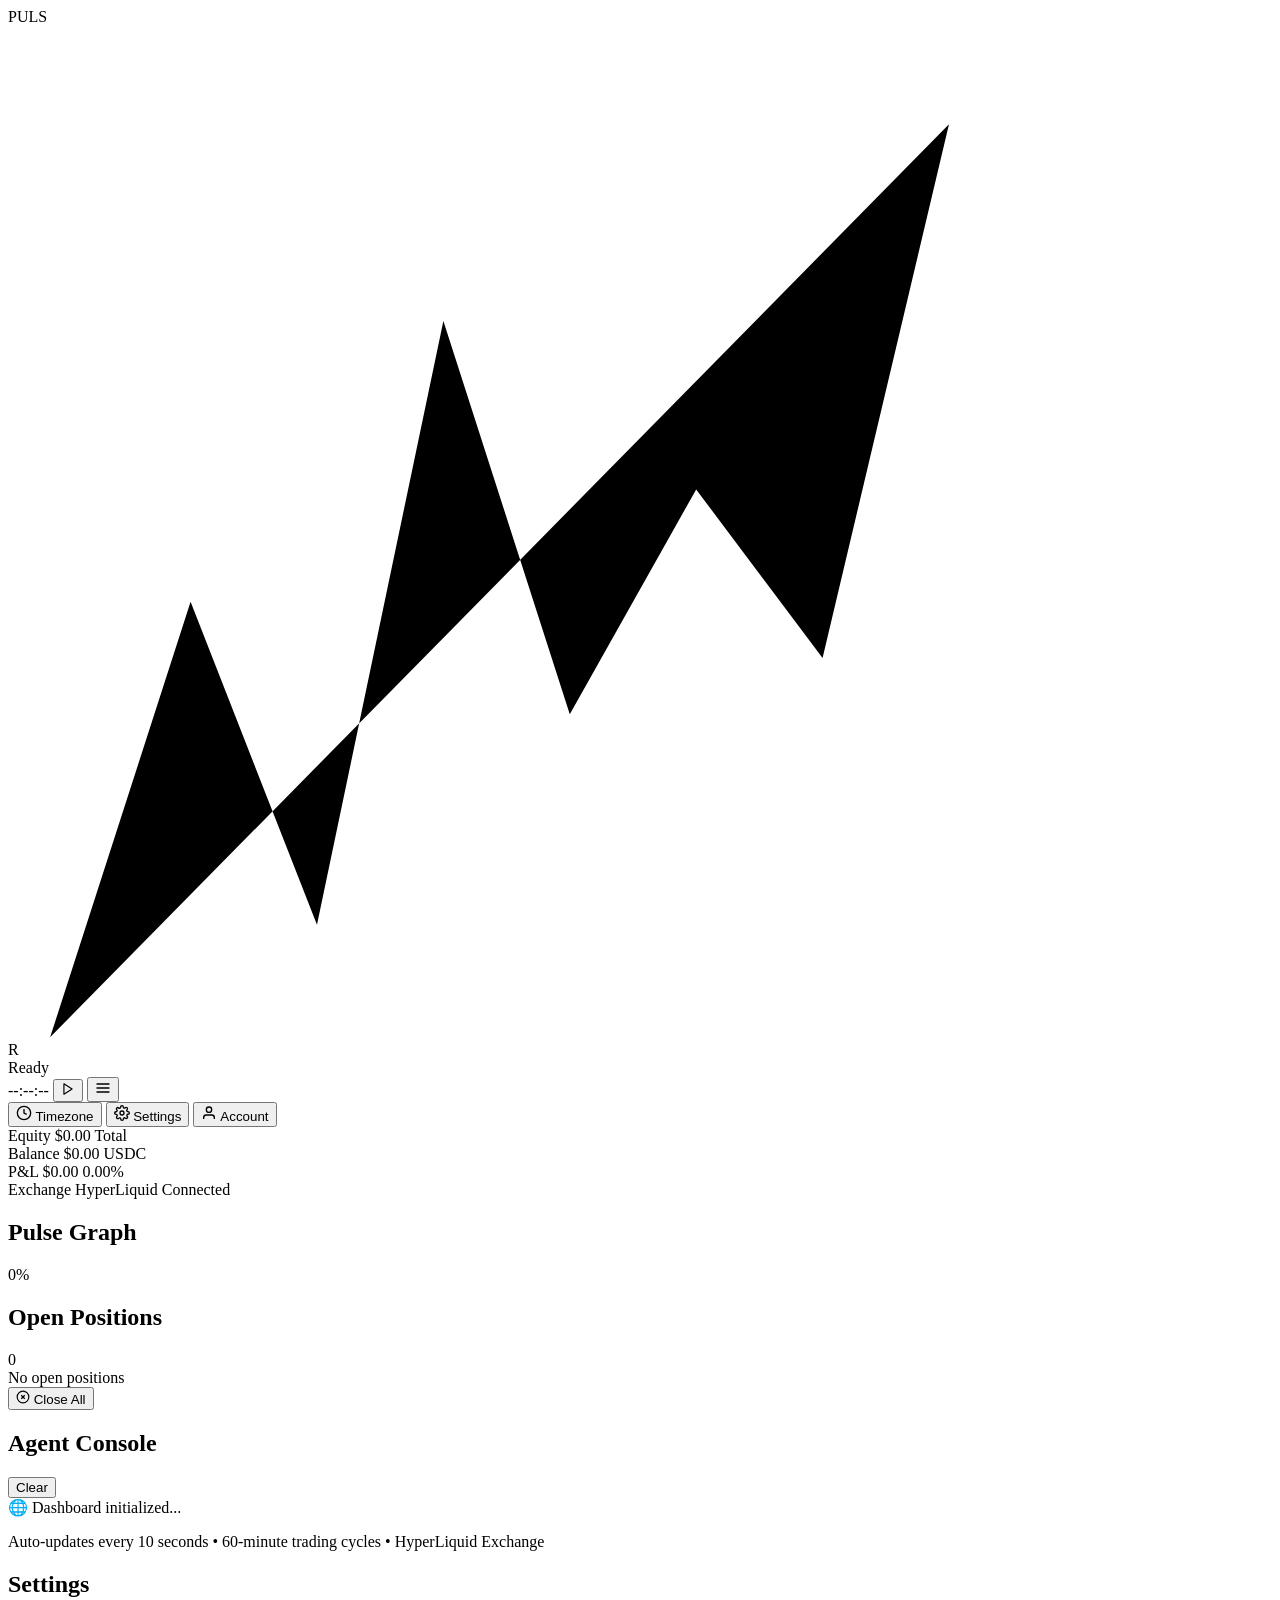
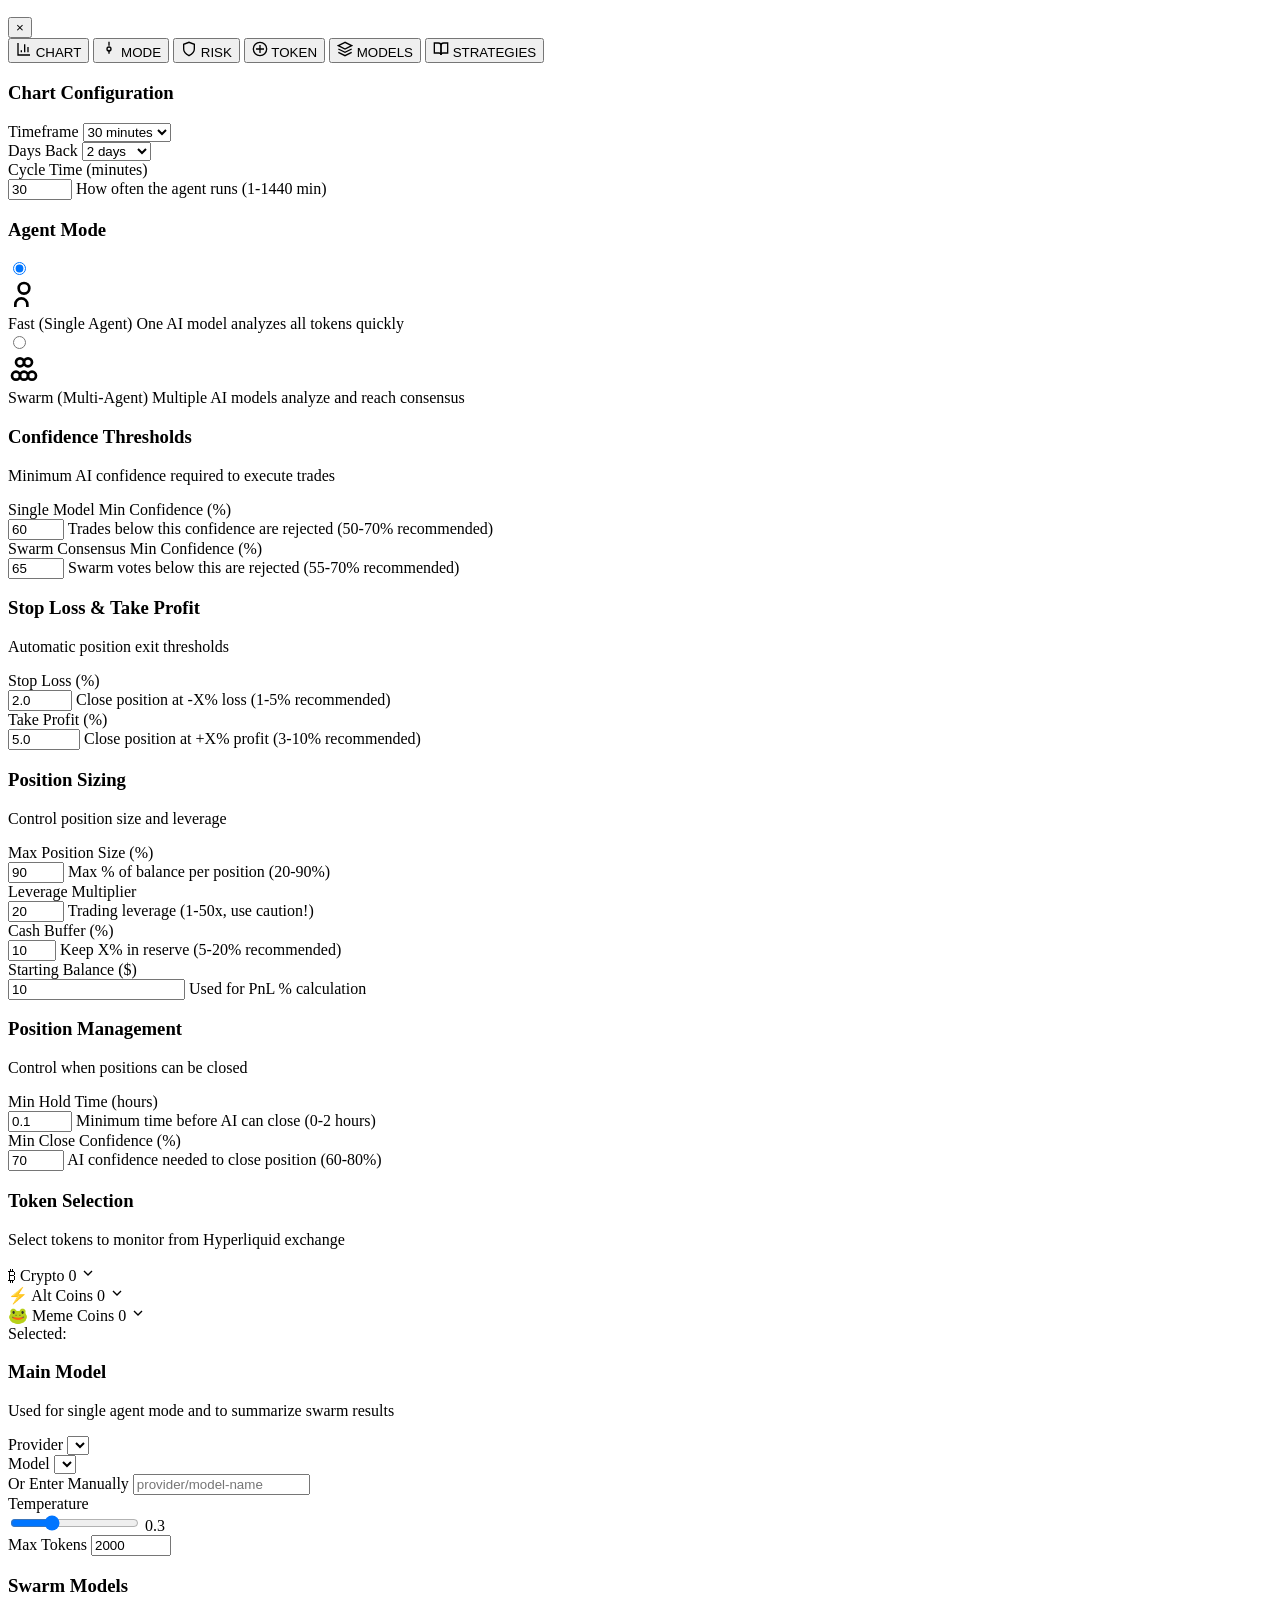
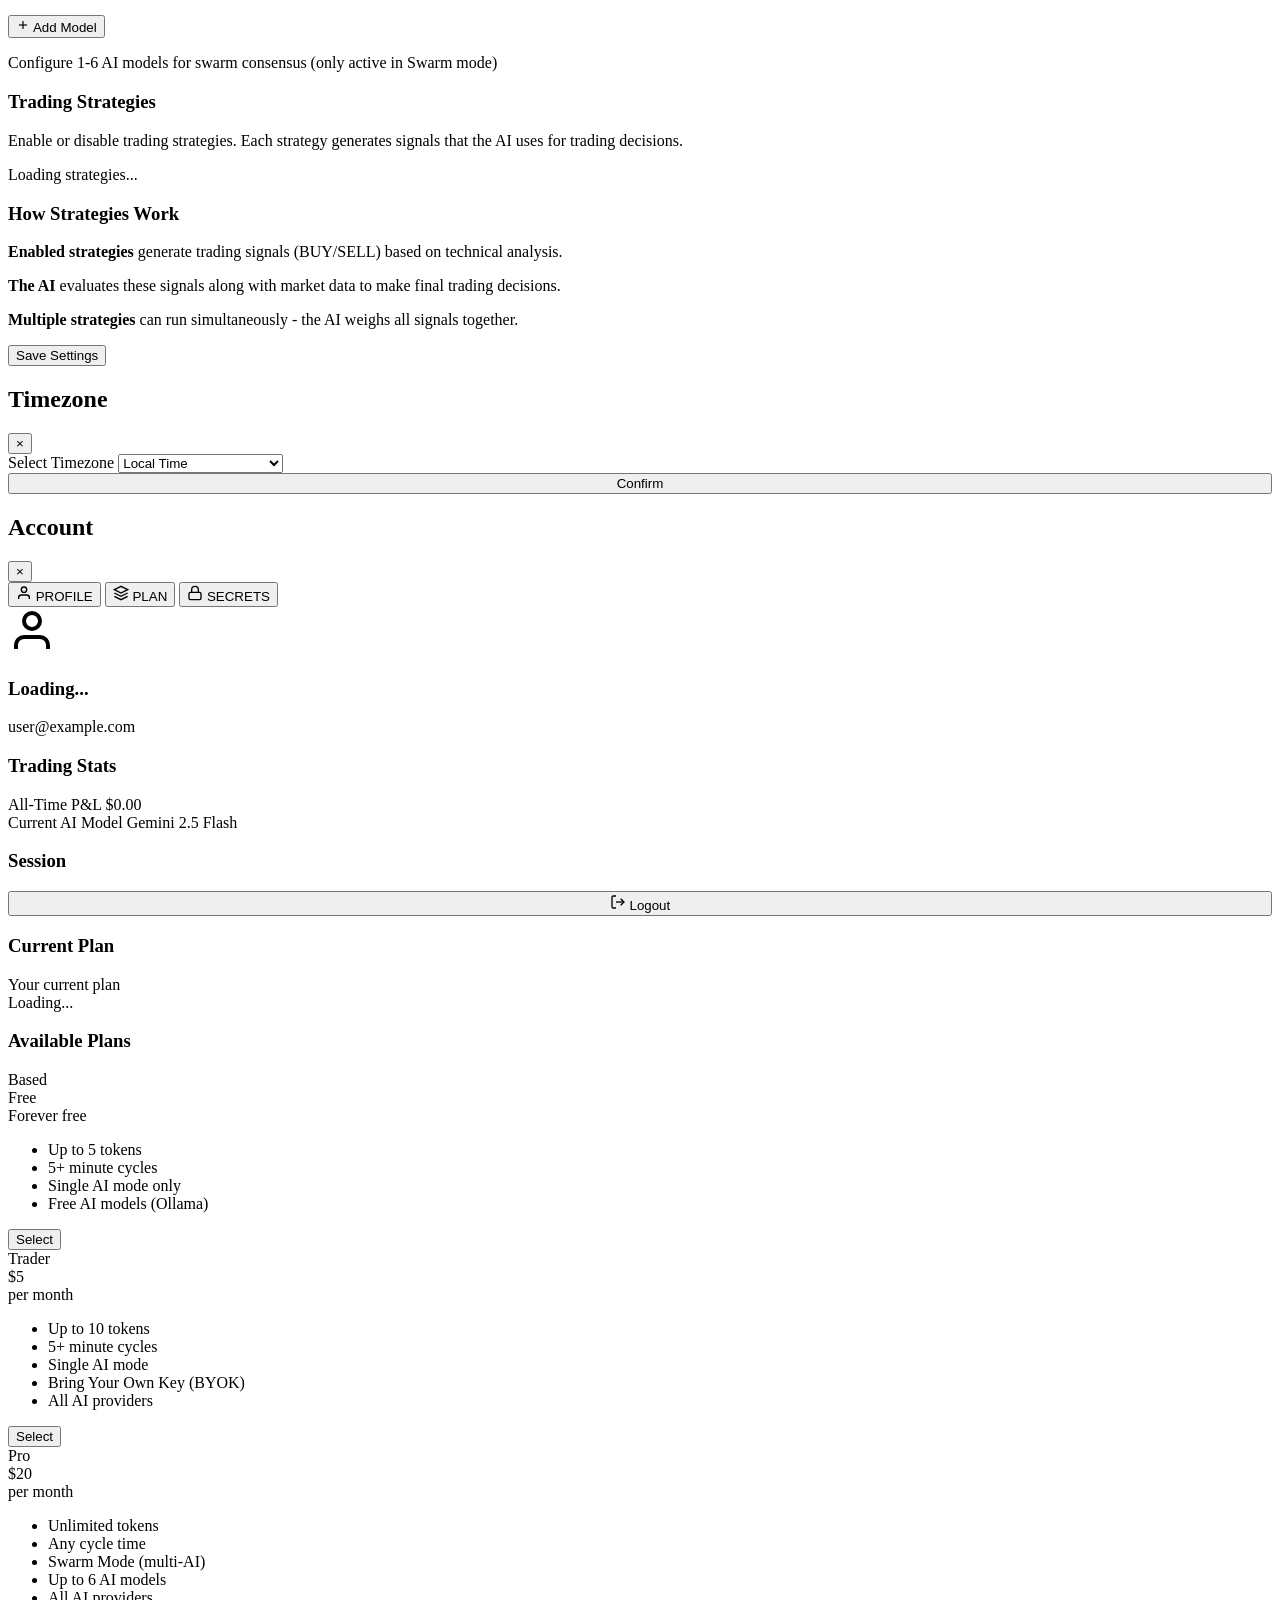
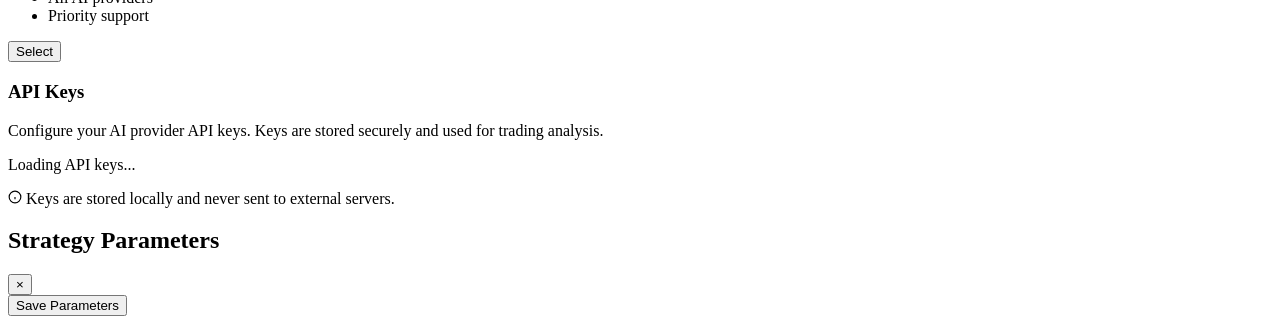
==== commit 41bd45c1: "Merge remote-tracking branch 'origin/main' into claude/refactor-trading-agent-phase1-9B0en" ====
--- a/dashboard/templates/index.html
+++ b/dashboard/templates/index.html
@@ -1,4 +1,3 @@
-
 <!DOCTYPE html>
 <html lang="en">
 <head>
@@ -138,249 +137,115 @@
         </footer>
     </div>
 
-    <!-- Settings Page (Full Screen Overlay) -->
-    <div id="settings-page" class="settings-page">
-        <div class="settings-page-header">
-            <div class="header-left">
-                <button class="btn-icon" onclick="closeSettings()">
-                    <svg width="24" height="24" viewBox="0 0 24 24" fill="none" stroke="currentColor" stroke-width="2"><path d="M19 12H5M12 19l-7-7 7-7"/></svg>
-                </button>
-                <h1>Settings</h1>
-            </div>
-            <div class="header-right">
-                <div class="validation-message" id="settings-validation"></div>
-                <button class="btn btn-run" onclick="saveSettings()">Save Configuration</button>
-            </div>
-        </div>
-
-        <div class="settings-grid">
-            <!-- 1st Card: SIGNAL -->
-            <div class="settings-card module-signal">
-                <div class="card-header">
-                    <svg width="20" height="20" viewBox="0 0 24 24" fill="none" stroke="currentColor" stroke-width="2"><path d="M3 3v18h18"></path><path d="M18 17V9"></path><path d="M13 17V5"></path><path d="M8 17v-3"></path></svg>
-                    <h2>SIGNAL</h2>
-                </div>
-                <div class="card-body">
-                    <div class="setting-group">
-                        <label>Timeframe</label>
-                        <select id="timeframe-select" class="setting-input">
-                            <option value="1m">1 minute</option>
-                            <option value="5m">5 minutes</option>
-                            <option value="15m">15 minutes</option>
-                            <option value="30m" selected>30 minutes</option>
-                            <option value="1h">1 hour</option>
-                            <option value="4h">4 hours</option>
-                            <option value="1d">1 day</option>
-                        </select>
-                    </div>
-                    <div class="setting-group">
-                        <label>Scope (Days Back)</label>
-                        <select id="days-back-select" class="setting-input">
-                            <option value="1">1 day</option>
-                            <option value="2" selected>2 days</option>
-                            <option value="3">3 days</option>
-                            <option value="5">5 days</option>
-                            <option value="7">7 days</option>
-                            <option value="14">14 days</option>
-                            <option value="30">30 days</option>
-                        </select>
-                    </div>
-                    <div class="setting-group">
-                        <label>Cycle Time (minutes)</label>
-                        <input type="number" id="cycle-time-input" class="setting-input" min="1" max="1440" value="30" />
-                    </div>
-
-                    <div class="setting-section">
-                        <label>Exchange Select</label>
-                        <div class="exchange-list">
-                            <label class="checkbox-container">
-                                <input type="checkbox" id="ex-hyperliquid" checked disabled>
-                                <span class="checkmark"></span>
-                                Hyperliquid
+    <!-- Settings Modal -->
+    <div id="settings-modal" class="modal" onclick="closeSettings(event)">
+        <div class="modal-content settings-modal-wide" onclick="event.stopPropagation()">
+            <div class="modal-header">
+                <h2>Settings</h2>
+                <button class="modal-close" onclick="closeSettings()">&times;</button>
+            </div>
+
+            <!-- Tab Navigation -->
+            <div class="settings-tabs">
+                <button class="settings-tab active" data-tab="chart" onclick="switchSettingsTab('chart')">
+                    <svg width="16" height="16" viewBox="0 0 24 24" fill="none" stroke="currentColor" stroke-width="2"><path d="M3 3v18h18"></path><path d="M18 17V9"></path><path d="M13 17V5"></path><path d="M8 17v-3"></path></svg>
+                    CHART
+                </button>
+                <button class="settings-tab" data-tab="mode" onclick="switchSettingsTab('mode')">
+                    <svg width="16" height="16" viewBox="0 0 24 24" fill="none" stroke="currentColor" stroke-width="2"><circle cx="12" cy="12" r="3"></circle><path d="M12 1v6m0 6v6"></path></svg>
+                    MODE
+                </button>
+                <button class="settings-tab" data-tab="risk" onclick="switchSettingsTab('risk')">
+                    <svg width="16" height="16" viewBox="0 0 24 24" fill="none" stroke="currentColor" stroke-width="2"><path d="M12 22s8-4 8-10V5l-8-3-8 3v7c0 6 8 10 8 10z"></path></svg>
+                    RISK
+                </button>
+                <button class="settings-tab" data-tab="token" onclick="switchSettingsTab('token')">
+                    <svg width="16" height="16" viewBox="0 0 24 24" fill="none" stroke="currentColor" stroke-width="2"><circle cx="12" cy="12" r="10"></circle><path d="M12 6v12m-6-6h12"></path></svg>
+                    TOKEN
+                </button>
+                <button class="settings-tab" data-tab="models" onclick="switchSettingsTab('models')">
+                    <svg width="16" height="16" viewBox="0 0 24 24" fill="none" stroke="currentColor" stroke-width="2"><path d="M12 2L2 7l10 5 10-5-10-5z"></path><path d="M2 17l10 5 10-5"></path><path d="M2 12l10 5 10-5"></path></svg>
+                    MODELS
+                </button>
+                <button class="settings-tab" data-tab="strategies" onclick="switchSettingsTab('strategies')">
+                    <svg width="16" height="16" viewBox="0 0 24 24" fill="none" stroke="currentColor" stroke-width="2"><path d="M2 3h6a4 4 0 0 1 4 4v14a3 3 0 0 0-3-3H2z"></path><path d="M22 3h-6a4 4 0 0 0-4 4v14a3 3 0 0 1 3-3h7z"></path></svg>
+                    STRATEGIES
+                </button>
+            </div>
+
+            <div class="modal-body">
+                <!-- CHART Tab Content -->
+                <div id="tab-chart" class="settings-tab-content active">
+                    <div class="setting-section">
+                        <h3 class="section-title">Chart Configuration</h3>
+                        <div class="setting-row">
+                            <div class="setting-group half">
+                                <label for="timeframe-select">Timeframe</label>
+                                <select id="timeframe-select" class="setting-input">
+                                    <option value="1m">1 minute</option>
+                                    <option value="5m">5 minutes</option>
+                                    <option value="15m">15 minutes</option>
+                                    <option value="30m" selected>30 minutes</option>
+                                    <option value="1h">1 hour</option>
+                                    <option value="4h">4 hours</option>
+                                    <option value="1d">1 day</option>
+                                </select>
+                            </div>
+                            <div class="setting-group half">
+                                <label for="days-back-select">Days Back</label>
+                                <select id="days-back-select" class="setting-input">
+                                    <option value="1">1 day</option>
+                                    <option value="2" selected>2 days</option>
+                                    <option value="3">3 days</option>
+                                    <option value="5">5 days</option>
+                                    <option value="7">7 days</option>
+                                    <option value="14">14 days</option>
+                                    <option value="30">30 days</option>
+                                </select>
+                            </div>
+                        </div>
+                        <div class="setting-group">
+                            <label for="cycle-time-input">Cycle Time (minutes)</label>
+                            <div class="input-with-hint">
+                                <input type="number" id="cycle-time-input" class="setting-input" min="1" max="1440" value="30" />
+                                <span class="input-hint">How often the agent runs (1-1440 min)</span>
+                            </div>
+                        </div>
+                    </div>
+                </div>
+
+                <!-- MODE Tab Content -->
+                <div id="tab-mode" class="settings-tab-content">
+                    <div class="setting-section">
+                        <h3 class="section-title">Agent Mode</h3>
+                        <div class="mode-selector">
+                            <label class="mode-option">
+                                <input type="radio" name="swarm-mode" value="single" checked />
+                                <div class="mode-card">
+                                    <div class="mode-icon">
+                                        <svg width="32" height="32" viewBox="0 0 24 24" fill="none" stroke="currentColor" stroke-width="2"><circle cx="12" cy="7" r="4"></circle><path d="M5.5 21v-2a4.5 4.5 0 0 1 9 0v2"></path></svg>
+                                    </div>
+                                    <div class="mode-info">
+                                        <span class="mode-name">Fast (Single Agent)</span>
+                                        <span class="mode-desc">One AI model analyzes all tokens quickly</span>
+                                    </div>
+                                </div>
                             </label>
-                            <label class="checkbox-container">
-                                <input type="checkbox" id="ex-aster" disabled>
-                                <span class="checkmark"></span>
-                                Aster <span class="coming-soon">coming soon</span>
+                            <label class="mode-option">
+                                <input type="radio" name="swarm-mode" value="swarm" />
+                                <div class="mode-card">
+                                    <div class="mode-icon">
+                                        <svg width="32" height="32" viewBox="0 0 24 24" fill="none" stroke="currentColor" stroke-width="2"><circle cx="9" cy="7" r="3"></circle><circle cx="15" cy="7" r="3"></circle><circle cx="6" cy="17" r="3"></circle><circle cx="12" cy="17" r="3"></circle><circle cx="18" cy="17" r="3"></circle></svg>
+                                    </div>
+                                    <div class="mode-info">
+                                        <span class="mode-name">Swarm (Multi-Agent)</span>
+                                        <span class="mode-desc">Multiple AI models analyze and reach consensus</span>
+                                    </div>
+                                </div>
                             </label>
-                            <label class="checkbox-container">
-                                <input type="checkbox" id="ex-lighter" disabled>
-                                <span class="checkmark"></span>
-                                Lighter <span class="coming-soon">coming soon</span>
-                            </label>
-                        </div>
-                    </div>
-
-                    <div class="account-info-section">
-                        <label>Account Info</label>
-                        <div class="wallet-display">
-                            <span class="label">ETH Wallet:</span>
-                            <span id="eth-wallet-address" class="value">Loading...</span>
-                        </div>
-                        <p class="byok-info">
-                            BYOK *set in <a href="#" onclick="openAccountModal('secrets'); return false;">Account -> Secrets</a>*
-                        </p>
-                    </div>
-                </div>
-            </div>
-
-            <!-- 2nd Card: MODUS -->
-            <div class="settings-card module-modus">
-                <div class="card-header">
-                    <svg width="20" height="20" viewBox="0 0 24 24" fill="none" stroke="currentColor" stroke-width="2"><circle cx="12" cy="12" r="3"></circle><path d="M12 1v6m0 6v6"></path></svg>
-                    <h2>MODUS</h2>
-                </div>
-                <div class="card-body">
-                    <div class="setting-section">
-                        <label>Agent Mode</label>
-                        <div class="mode-toggle-group">
-                            <button id="mode-single-btn" class="mode-btn active" onclick="setSwarmMode('single')">Single Agent</button>
-                            <button id="mode-swarm-btn" class="mode-btn" onclick="setSwarmMode('swarm')">Swarm Mode</button>
-                            <input type="hidden" id="swarm-mode-value" value="single">
-                        </div>
-                    </div>
-
-                    <div id="modus-single-config" class="modus-config">
-                        <label>Primary Model</label>
-                        <div class="model-select-grid">
-                            <select id="main-provider-select" class="setting-input" onchange="updateMainModelOptions()">
-                                <!-- Populated by JS -->
-                            </select>
-                            <select id="main-model-select" class="setting-input">
-                                <!-- Populated by JS -->
-                            </select>
-                        </div>
-                    </div>
-
-                    <div id="modus-swarm-config" class="modus-config" style="display: none;">
-                        <div class="section-header">
-                            <label>Swarm Models</label>
-                            <button class="btn-small" onclick="addSwarmModel()">+ Add</button>
-                        </div>
-                        <div id="swarm-models-list" class="swarm-list-v2">
-                            <!-- Swarm models populated by JS - NO DEFAULTS -->
-                        </div>
-                    </div>
-
-                    <div class="advanced-model-settings">
-                        <div class="setting-group">
-                            <label>Temperature: <span id="main-temp-value">0.3</span></label>
-                            <input type="range" id="main-temperature" class="setting-slider" min="0" max="100" value="30" oninput="updateSliderValue('main-temperature', 'main-temp-value')" />
-                        </div>
-                    </div>
-                </div>
-            </div>
-
-            <!-- 3rd Card: ASSETS -->
-            <div class="settings-card module-assets">
-                <div class="card-header">
-                    <svg width="20" height="20" viewBox="0 0 24 24" fill="none" stroke="currentColor" stroke-width="2"><circle cx="12" cy="12" r="10"></circle><path d="M12 6v12m-6-6h12"></path></svg>
-                    <h2>ASSETS</h2>
-                </div>
-                <div class="card-body">
-                    <div class="asset-tabs">
-                        <button class="asset-tab active" onclick="switchAssetTab('crypto')">Crypto</button>
-                        <button class="asset-tab" onclick="switchAssetTab('altcoins')">Altcoins</button>
-                        <button class="asset-tab" onclick="switchAssetTab('memecoins')">Memecoins</button>
-                    </div>
-
-                    <div id="asset-list-container" class="asset-list-scroll">
-                        <div id="crypto-tokens" class="asset-grid"></div>
-                        <div id="altcoins-tokens" class="asset-grid" style="display: none;"></div>
-                        <div id="memecoins-tokens" class="asset-grid" style="display: none;"></div>
-                    </div>
-
-                    <div class="selected-assets-summary">
-                        <label>Selected Assets</label>
-                        <div id="selected-tokens-list" class="selected-chips"></div>
-                    </div>
-                </div>
-            </div>
-
-            <!-- 4th Card: RISK -->
-            <div class="settings-card module-risk">
-                <div class="card-header">
-                    <svg width="20" height="20" viewBox="0 0 24 24" fill="none" stroke="currentColor" stroke-width="2"><path d="M12 22s8-4 8-10V5l-8-3-8 3v7c0 6 8 10 8 10z"></path></svg>
-                    <h2>RISK</h2>
-                </div>
-                <div class="card-body">
-                    <div class="setting-row">
-                        <div class="setting-group half">
-                            <label>Single Conf %</label>
-                            <input type="number" id="min-single-confidence" class="setting-input" min="0" max="100" value="60" />
-                        </div>
-                        <div class="setting-group half">
-                            <label>Swarm Conf %</label>
-                            <input type="number" id="min-swarm-confidence" class="setting-input" min="0" max="100" value="65" />
-                        </div>
-                    </div>
-
-                    <div class="setting-row">
-                        <div class="setting-group half">
-                            <label>Stop Loss %</label>
-                            <input type="number" id="stop-loss-pct" class="setting-input" min="0.1" max="50" step="0.1" value="2.0" />
-                        </div>
-                        <div class="setting-group half">
-                            <label>Take Profit %</label>
-                            <input type="number" id="take-profit-pct" class="setting-input" min="0.1" max="100" step="0.1" value="5.0" />
-                        </div>
-                    </div>
-
-                    <div class="setting-row">
-                        <div class="setting-group half">
-                            <label>Max Pos %</label>
-                            <input type="number" id="max-position-pct" class="setting-input" min="1" max="100" value="90" />
-                        </div>
-                        <div class="setting-group half">
-                            <label>Leverage</label>
-                            <input type="number" id="leverage" class="setting-input" min="1" max="100" value="20" />
-                        </div>
-                    </div>
-
-                    <div class="setting-row">
-                        <div class="setting-group half">
-                            <label>Buffer %</label>
-                            <input type="number" id="cash-buffer-pct" class="setting-input" min="0" max="50" value="10" />
-                        </div>
-                        <div class="setting-group half">
-                            <label>Starting Balance</label>
-                            <input type="number" id="starting-balance" class="setting-input" min="1" step="1" value="10" />
-                        </div>
-                    </div>
-                </div>
-            </div>
-
-            <!-- 5th Card: STRATEGIES -->
-            <div class="settings-card module-strategies">
-                <div class="card-header">
-                    <svg width="20" height="20" viewBox="0 0 24 24" fill="none" stroke="currentColor" stroke-width="2"><path d="M2 3h6a4 4 0 0 1 4 4v14a3 3 0 0 0-3-3H2z"></path><path d="M22 3h-6a4 4 0 0 0-4 4v14a3 3 0 0 1 3-3h7z"></path></svg>
-                    <h2>STRATEGIES</h2>
-                </div>
-                <div class="card-body">
-                    <div id="strategies-list" class="strategies-list-scroll">
-                        <div class="loading-state">Loading strategies...</div>
-                    </div>
-                </div>
-            </div>
-        </div>
-
-        <!-- Hidden Legacy Inputs (to maintain app.js compatibility) -->
-        <div style="display: none;">
-            <input type="radio" name="swarm-mode" id="swarm-mode-single" value="single" checked>
-            <input type="radio" name="swarm-mode" id="swarm-mode-swarm" value="swarm">
-            <input type="number" id="min-age-hours" value="0.1">
-            <input type="number" id="min-close-confidence" value="70">
-            <input type="text" id="main-model-input">
-            <input type="number" id="main-max-tokens" value="2000">
-            <div id="tab-strategies">
-                <!-- Keep this for app.js reference if needed, though we now use strategies-list directly -->
-            </div>
-        </div>
-    </div>
-
-    <!-- RISK Tab Content (Hidden legacy or kept for now?) -->
-    <!-- Keeping the Modal structure for other potential small modals, but removing settings-modal content -->
-    <div id="settings-modal" class="modal" style="display:none"></div>
+                        </div>
+                    </div>
+                </div>
 
                 <!-- RISK Tab Content -->
                 <div id="tab-risk" class="settings-tab-content">
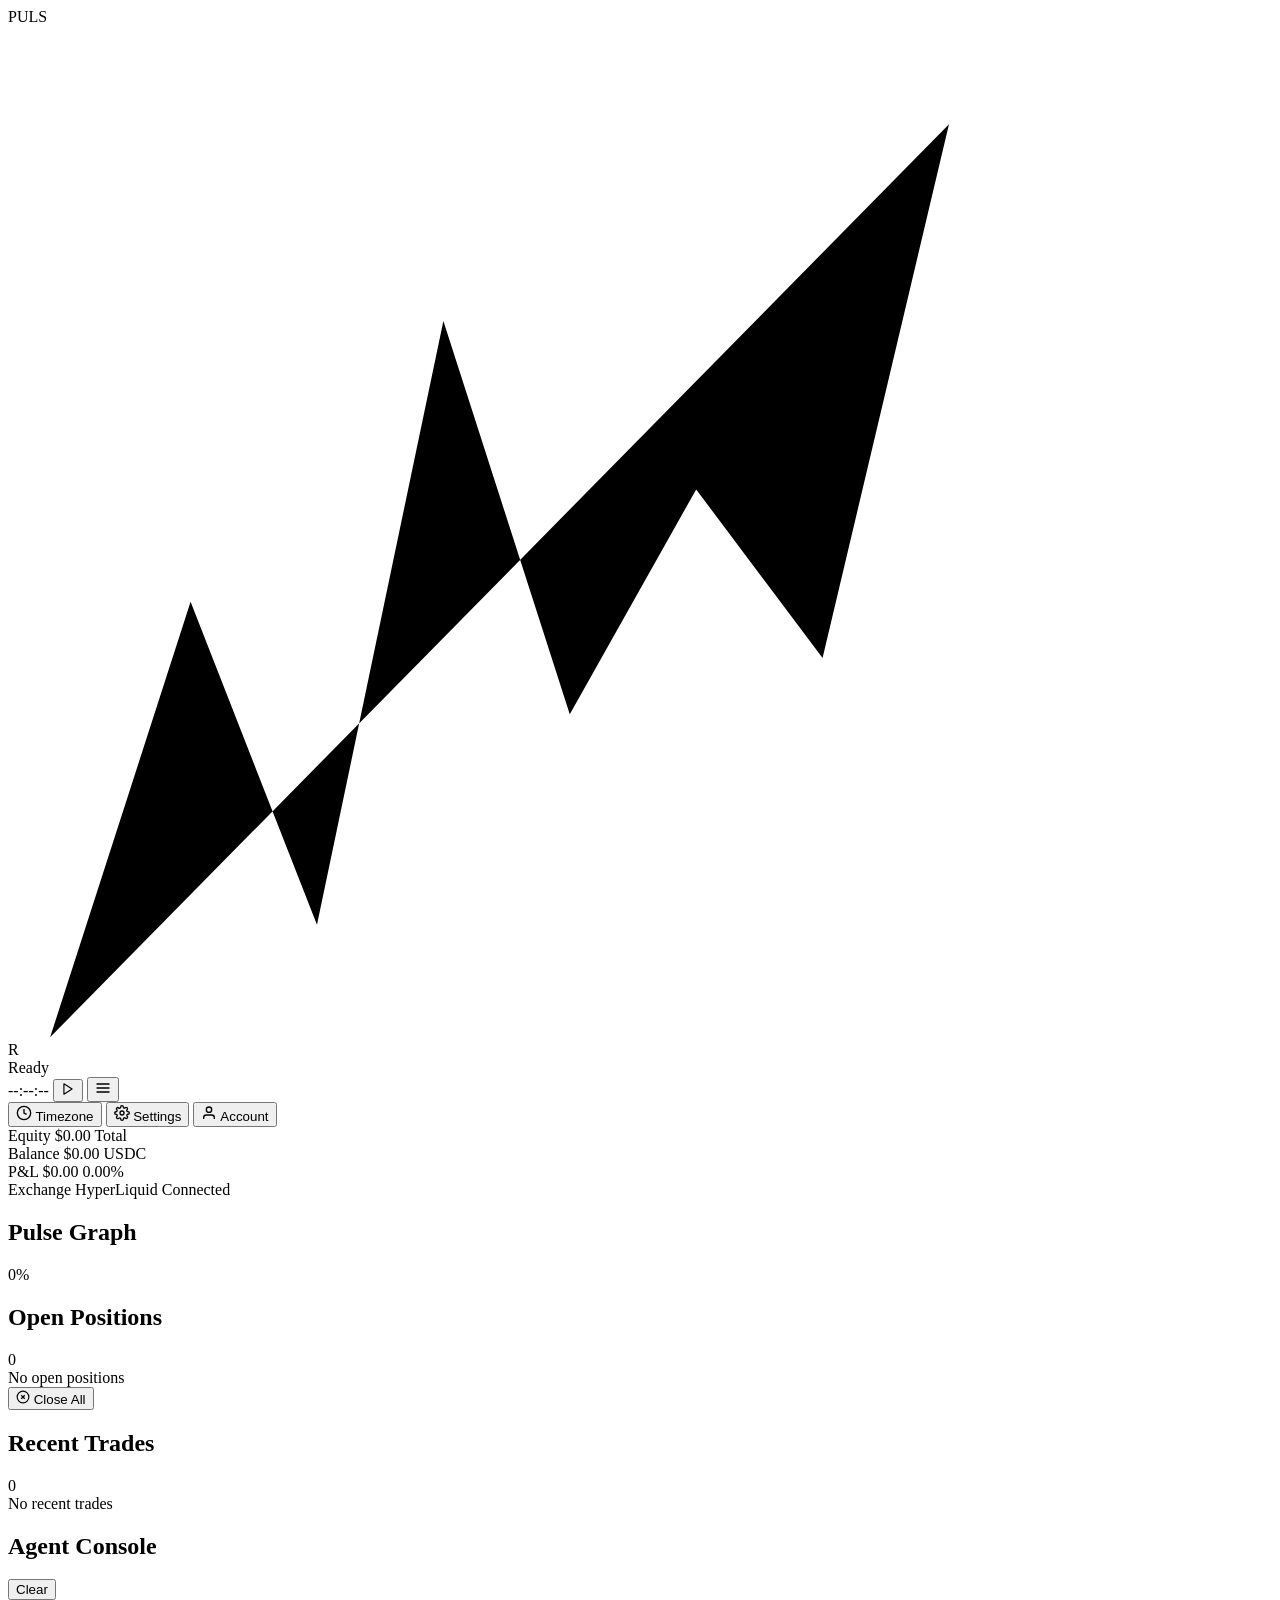
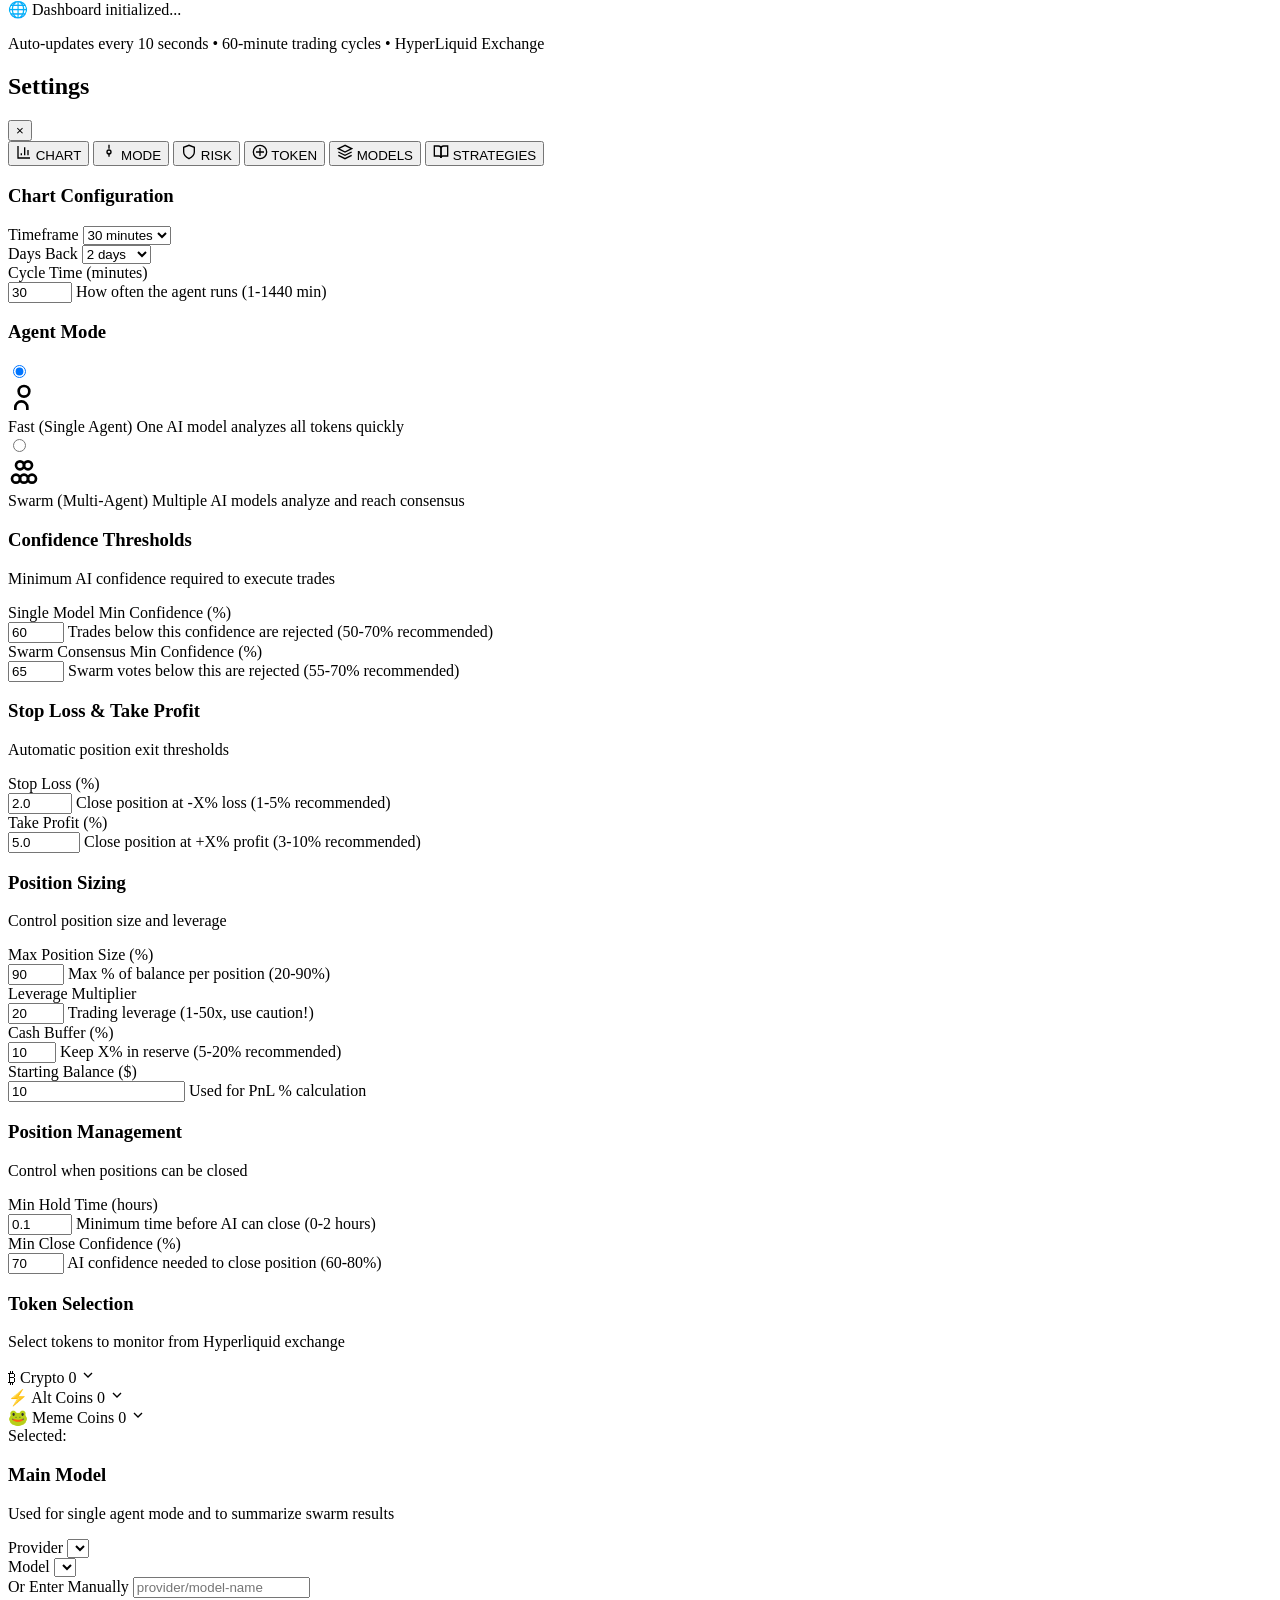
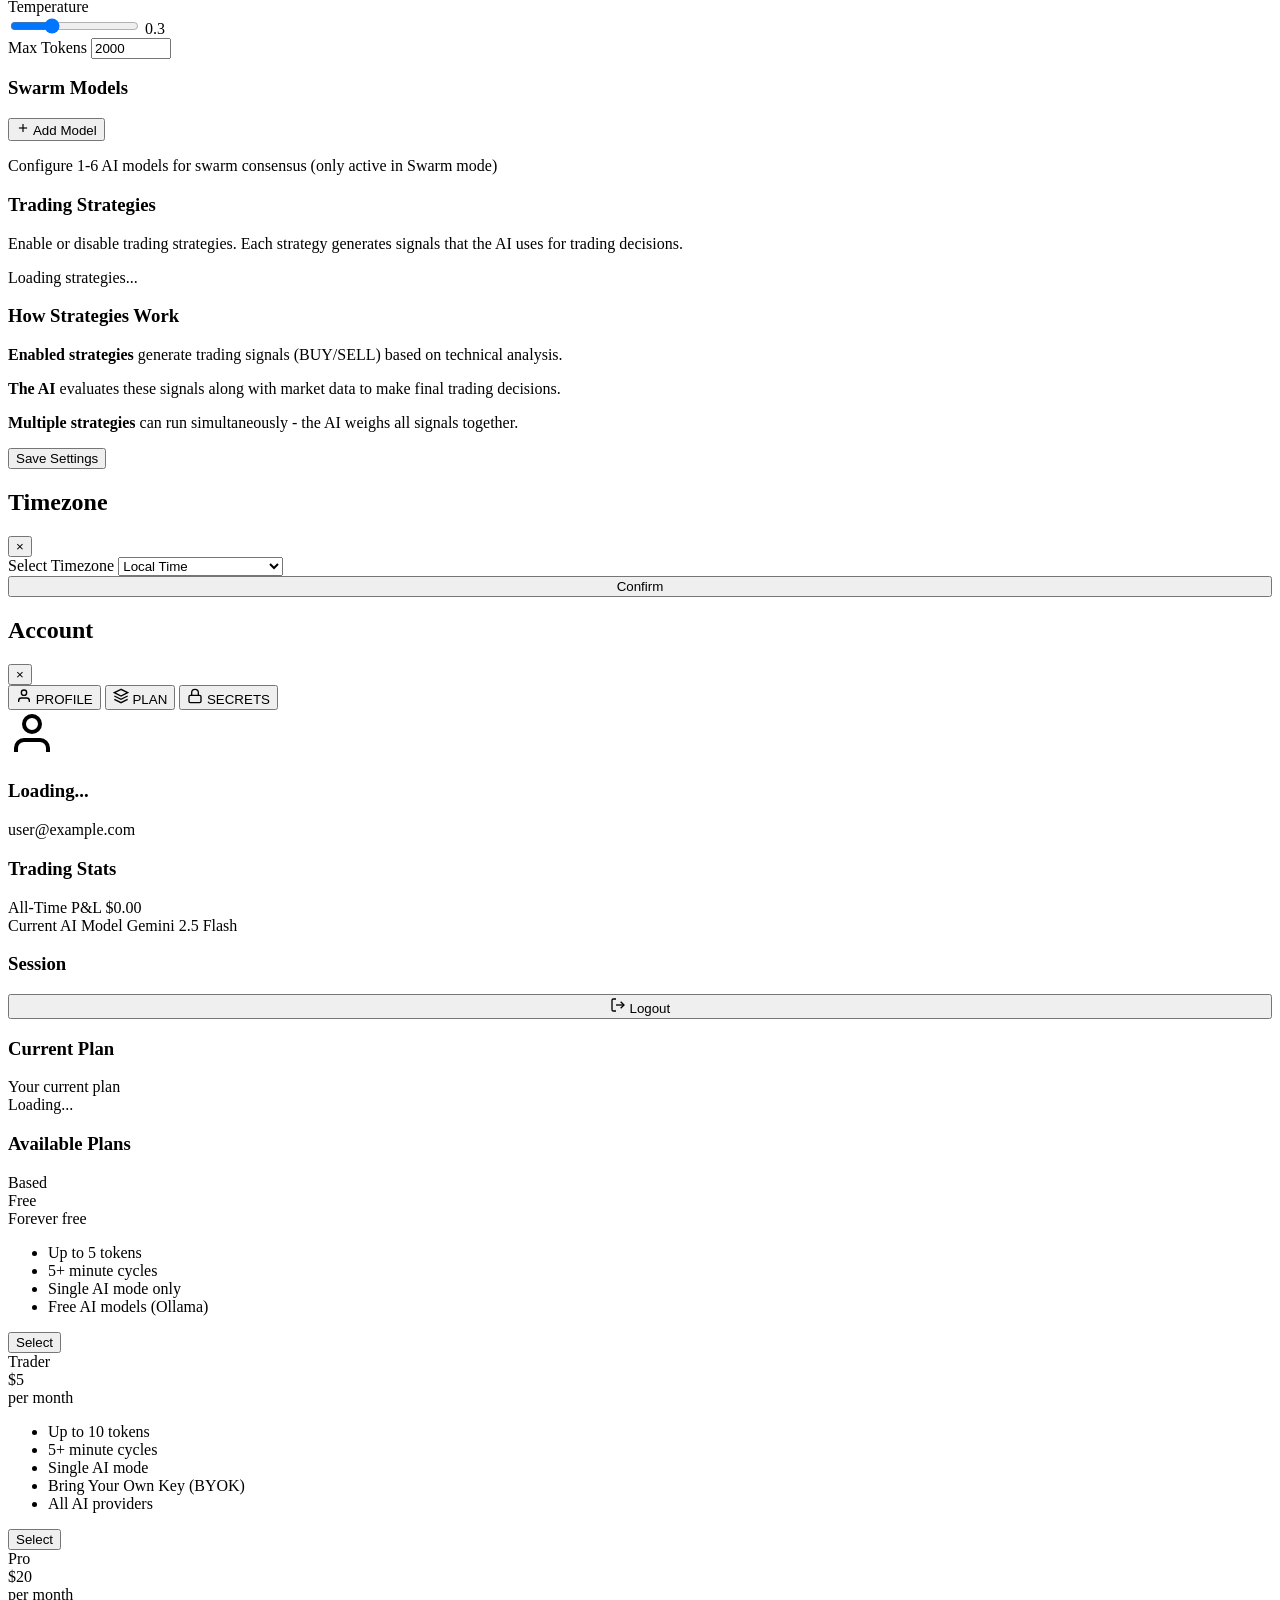
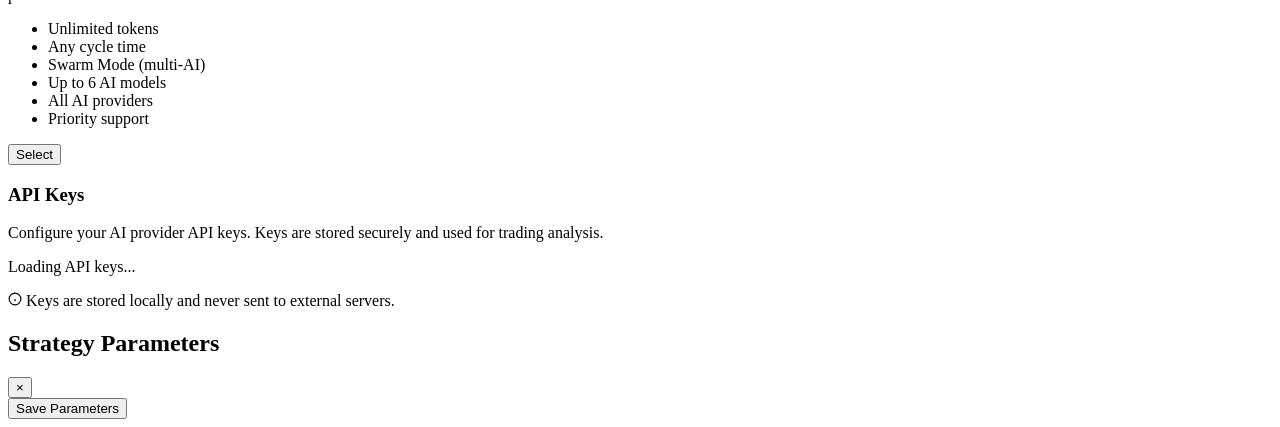
==== commit e5a7aaba: "Fix position format mismatch and add frontend improvements Bug fixes: - Fix fetch_all_open_positions" ====
--- a/dashboard/templates/index.html
+++ b/dashboard/templates/index.html
@@ -114,7 +114,17 @@
                     </div>
                 </div>
 
-                
+                <!-- Recent Trades -->
+                <div class="card">
+                    <div class="card-header">
+                        <h2>Recent Trades</h2>
+                        <span class="badge" id="trades-count">0</span>
+                    </div>
+                    <div class="trades-list-container" id="recent-trades">
+                        <div class="empty-state">No recent trades</div>
+                    </div>
+                </div>
+
             </div>
 
             <!-- Right Panel: Console -->
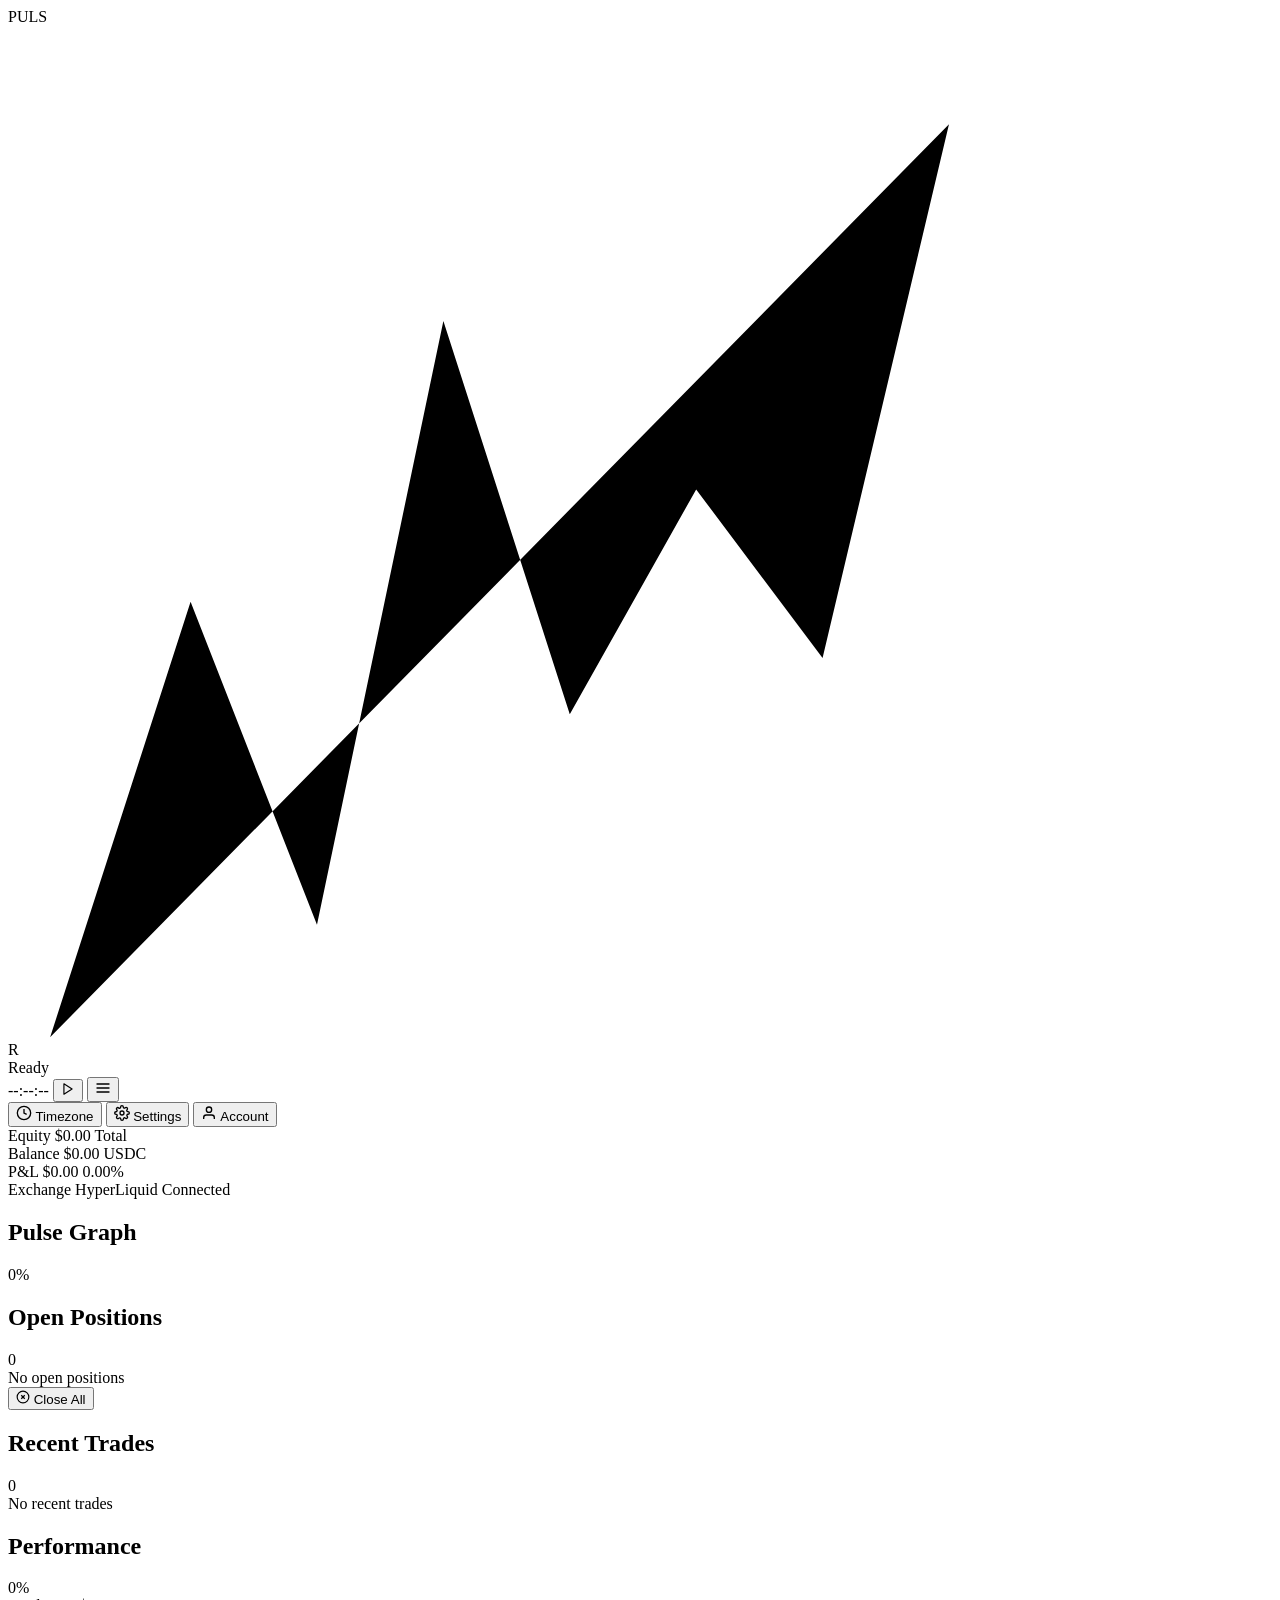
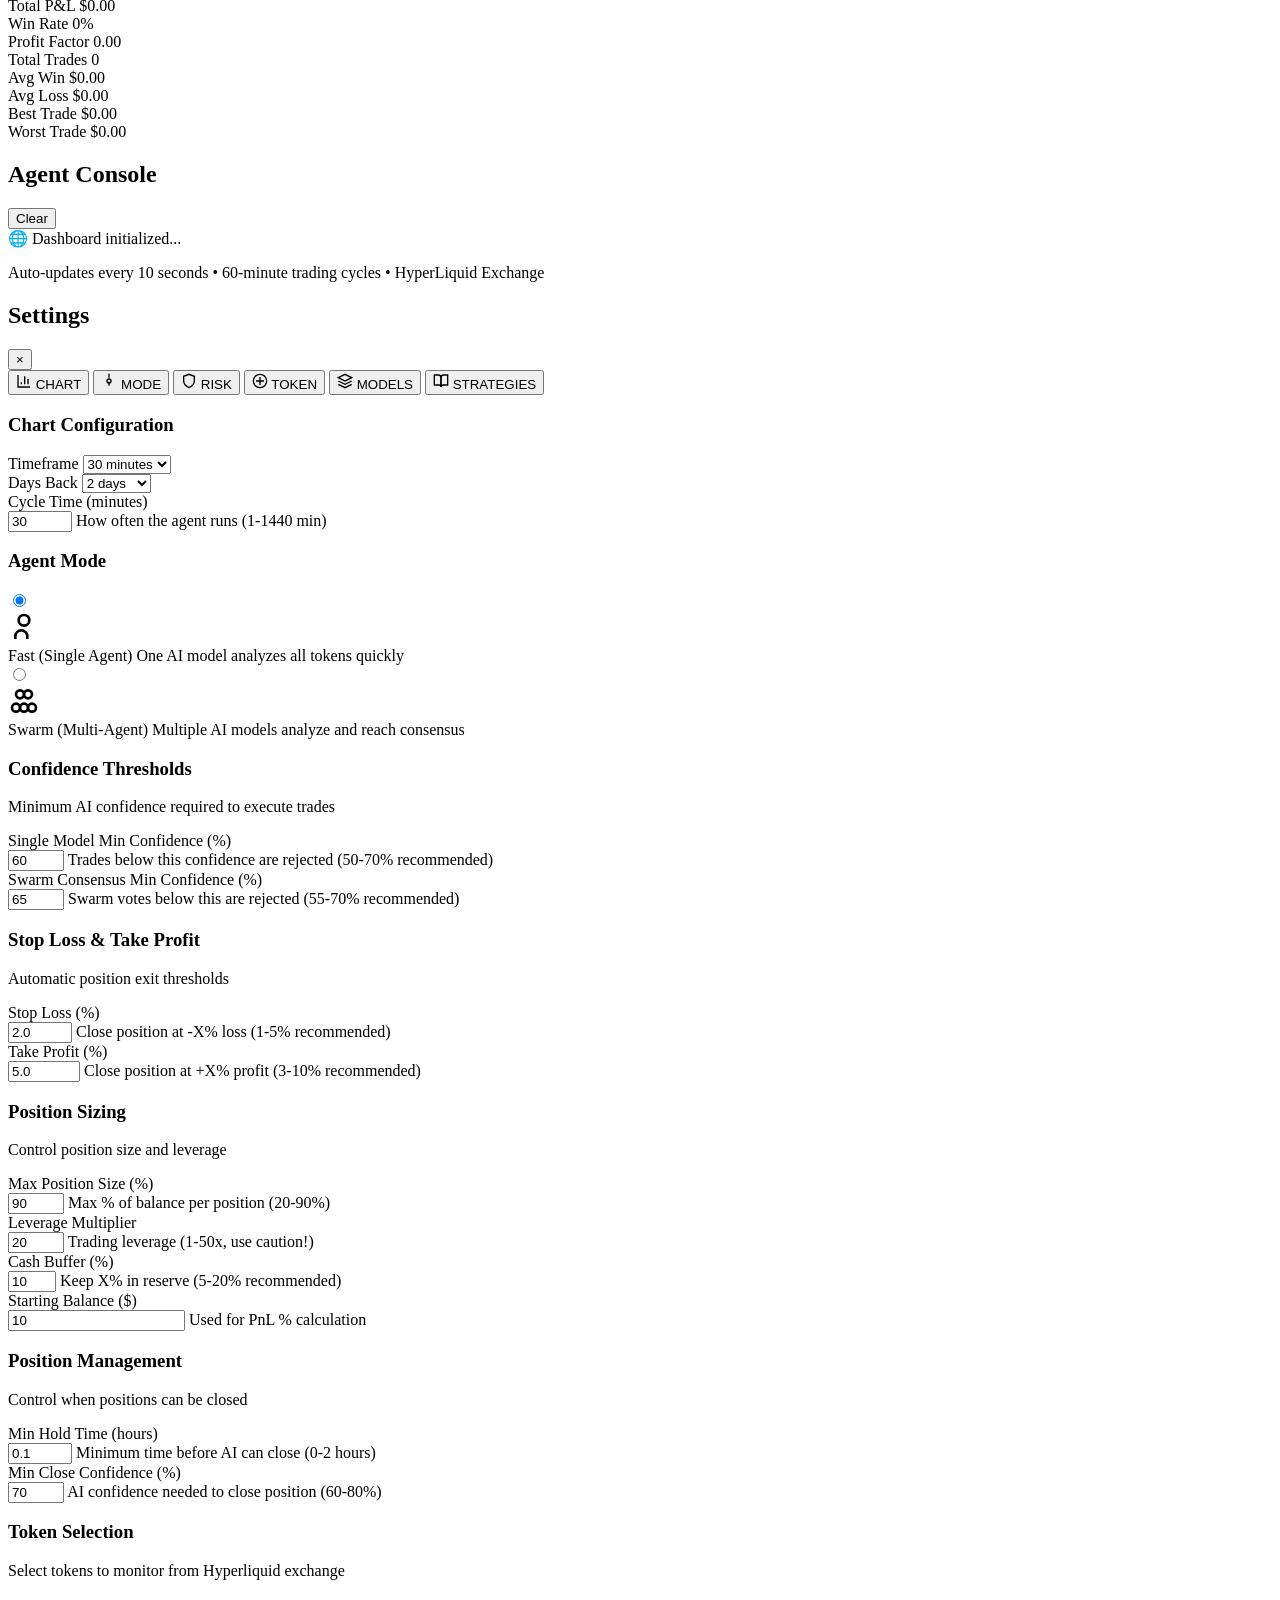
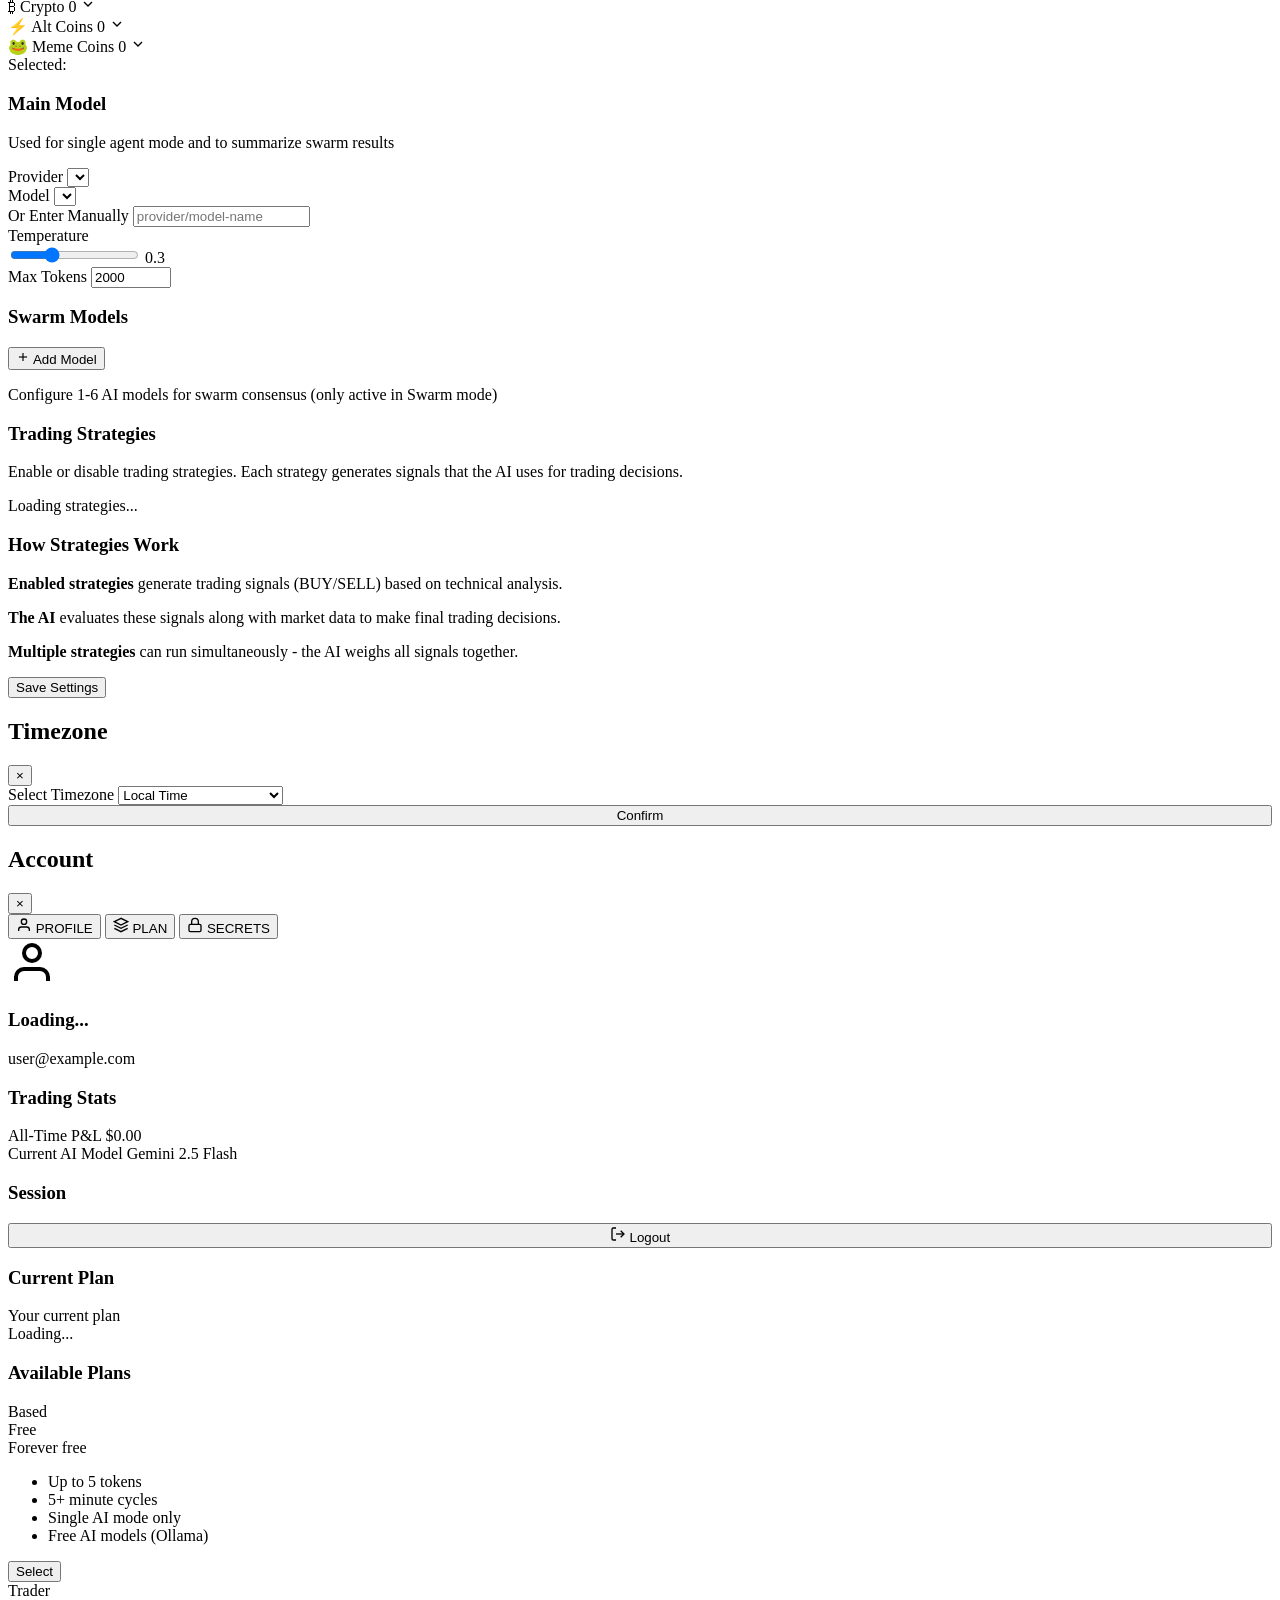
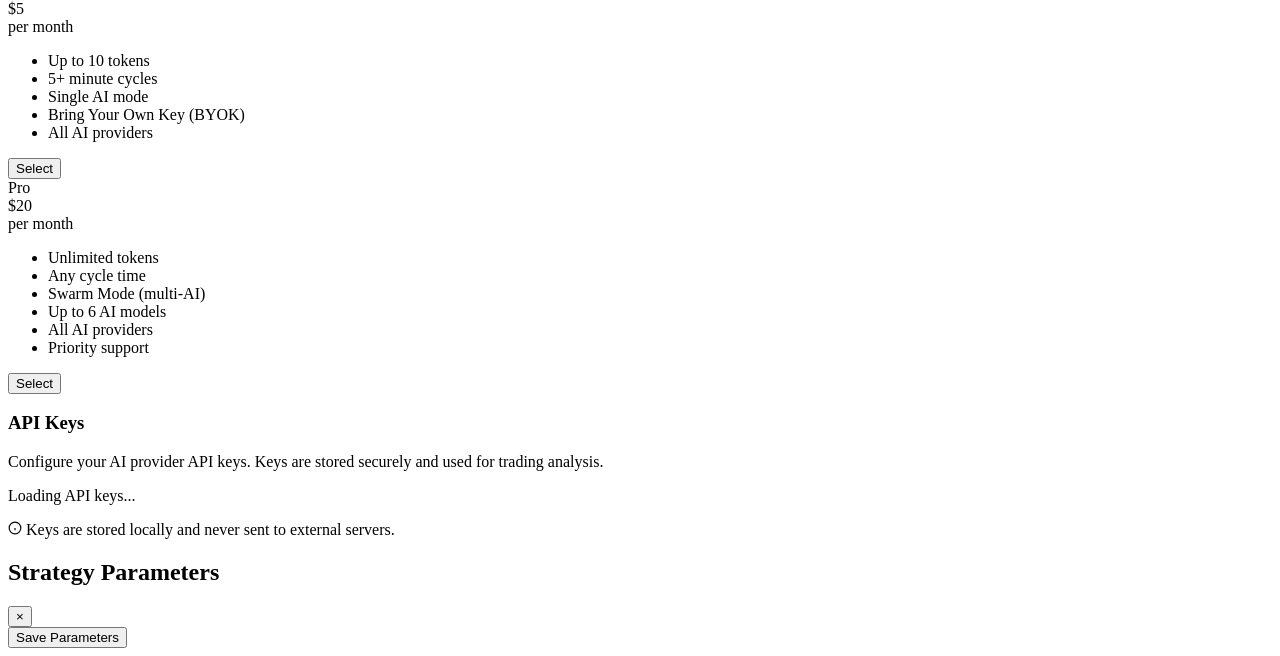
==== commit e60f0ed0: "Implement phases 3-5: Performance display, data cleanup, and tests Phase 3.3 - Dashboard Performance" ====
--- a/dashboard/templates/index.html
+++ b/dashboard/templates/index.html
@@ -93,9 +93,6 @@
                     <div class="portfolio-chart" id="portfolio-chart">
                         <!-- Chart will be rendered here -->
                     </div>
-                    <div class="trades-container" id="trades">
-                        <div class="empty-state"></div>
-                    </div>
                 </div>
                 <!-- Positions -->
                 <div class="card">
@@ -122,6 +119,50 @@
                     </div>
                     <div class="trades-list-container" id="recent-trades">
                         <div class="empty-state">No recent trades</div>
+                    </div>
+                </div>
+
+                <!-- Performance Stats -->
+                <div class="card">
+                    <div class="card-header">
+                        <h2>Performance</h2>
+                        <span class="badge" id="perf-win-rate">0%</span>
+                    </div>
+                    <div class="performance-container" id="performance-stats">
+                        <div class="perf-grid">
+                            <div class="perf-item">
+                                <span class="perf-label">Total P&L</span>
+                                <span class="perf-value" id="perf-total-pnl">$0.00</span>
+                            </div>
+                            <div class="perf-item">
+                                <span class="perf-label">Win Rate</span>
+                                <span class="perf-value" id="perf-win-rate-val">0%</span>
+                            </div>
+                            <div class="perf-item">
+                                <span class="perf-label">Profit Factor</span>
+                                <span class="perf-value" id="perf-profit-factor">0.00</span>
+                            </div>
+                            <div class="perf-item">
+                                <span class="perf-label">Total Trades</span>
+                                <span class="perf-value" id="perf-total-trades">0</span>
+                            </div>
+                            <div class="perf-item">
+                                <span class="perf-label">Avg Win</span>
+                                <span class="perf-value positive" id="perf-avg-win">$0.00</span>
+                            </div>
+                            <div class="perf-item">
+                                <span class="perf-label">Avg Loss</span>
+                                <span class="perf-value negative" id="perf-avg-loss">$0.00</span>
+                            </div>
+                            <div class="perf-item">
+                                <span class="perf-label">Best Trade</span>
+                                <span class="perf-value positive" id="perf-best-trade">$0.00</span>
+                            </div>
+                            <div class="perf-item">
+                                <span class="perf-label">Worst Trade</span>
+                                <span class="perf-value negative" id="perf-worst-trade">$0.00</span>
+                            </div>
+                        </div>
                     </div>
                 </div>
 
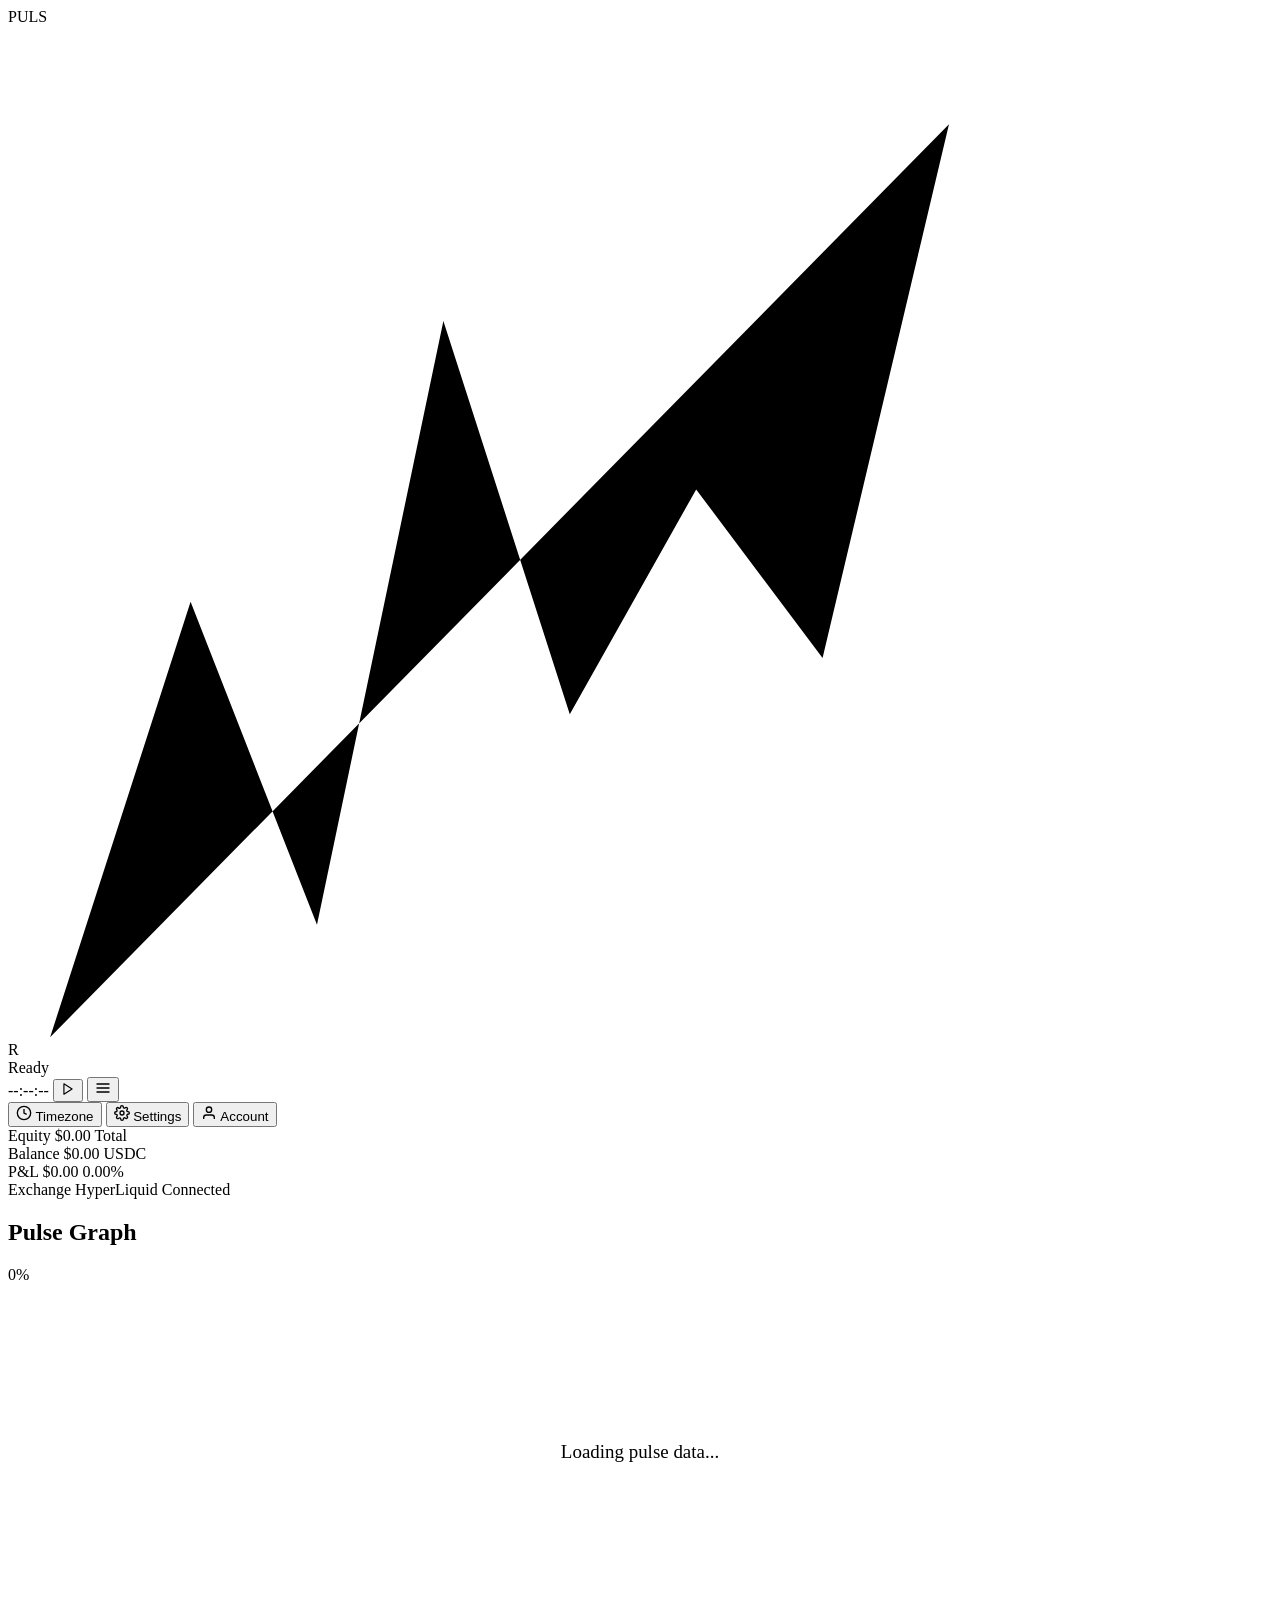
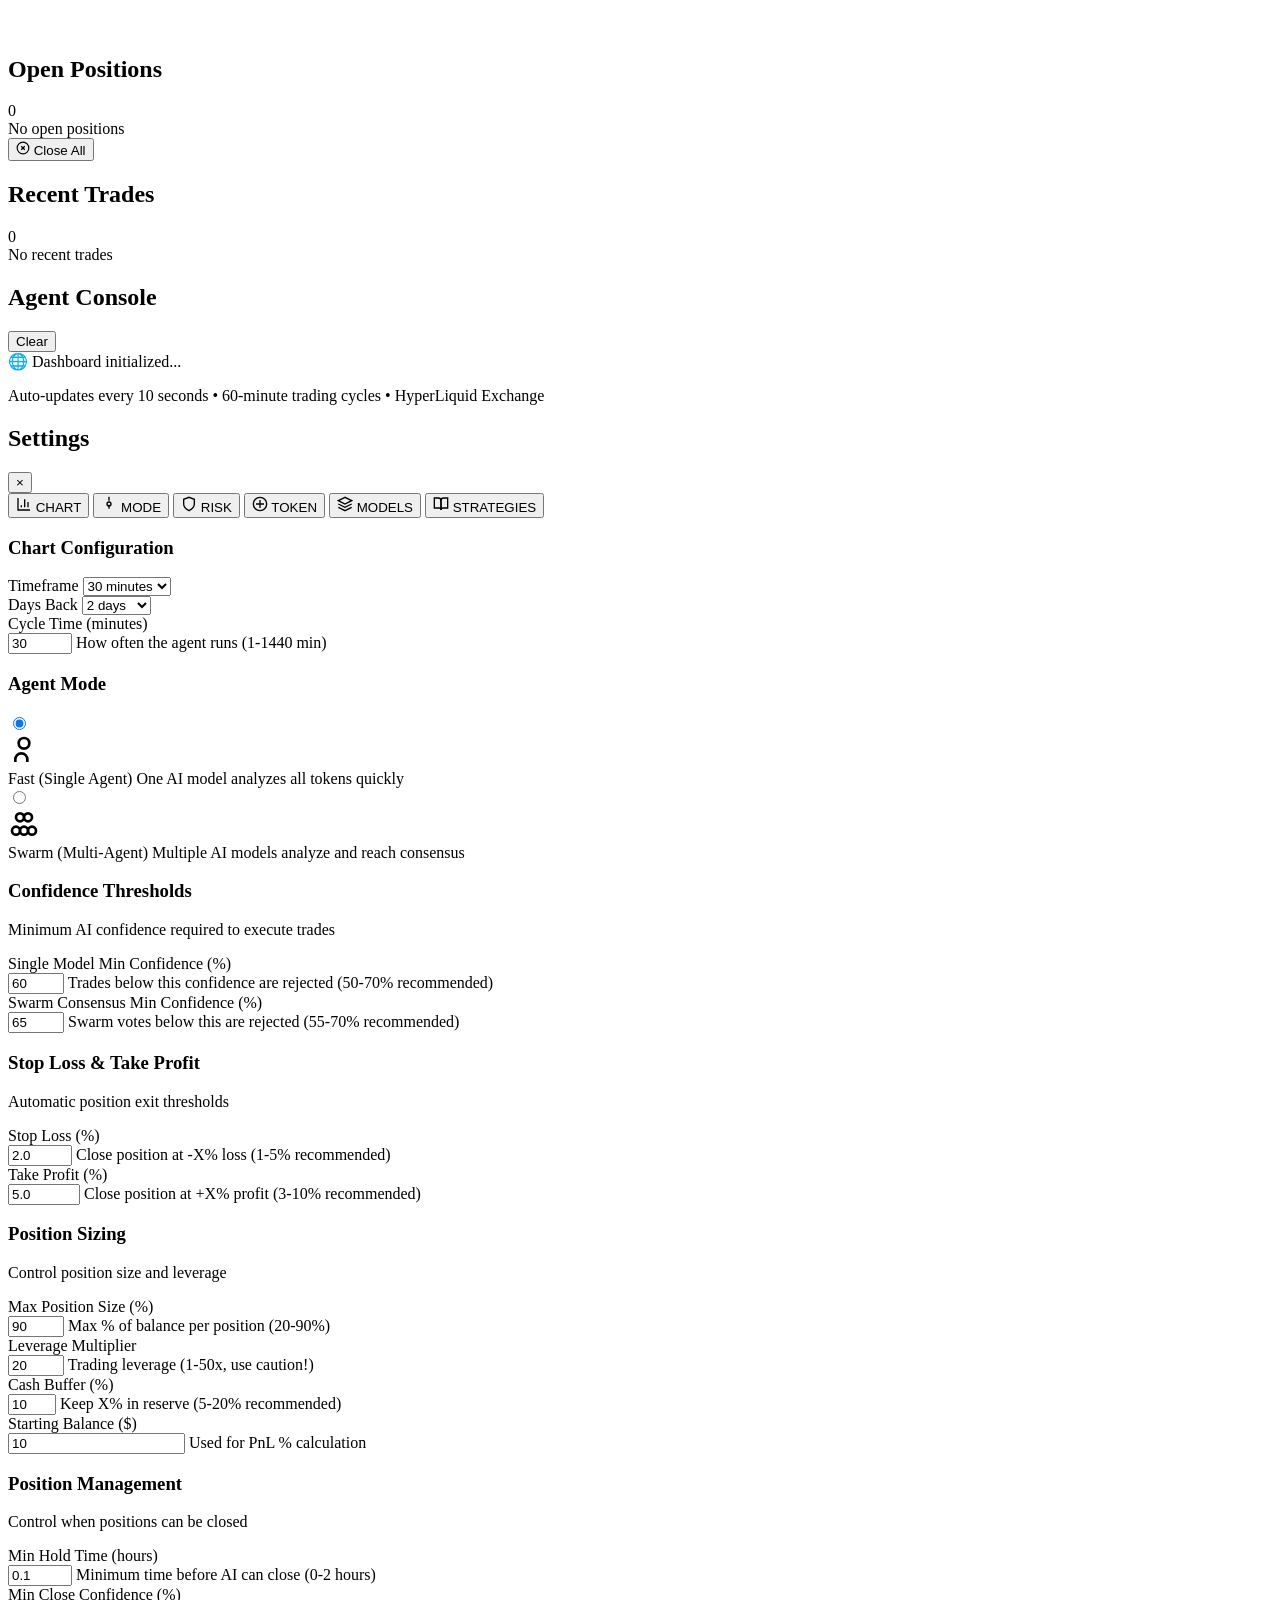
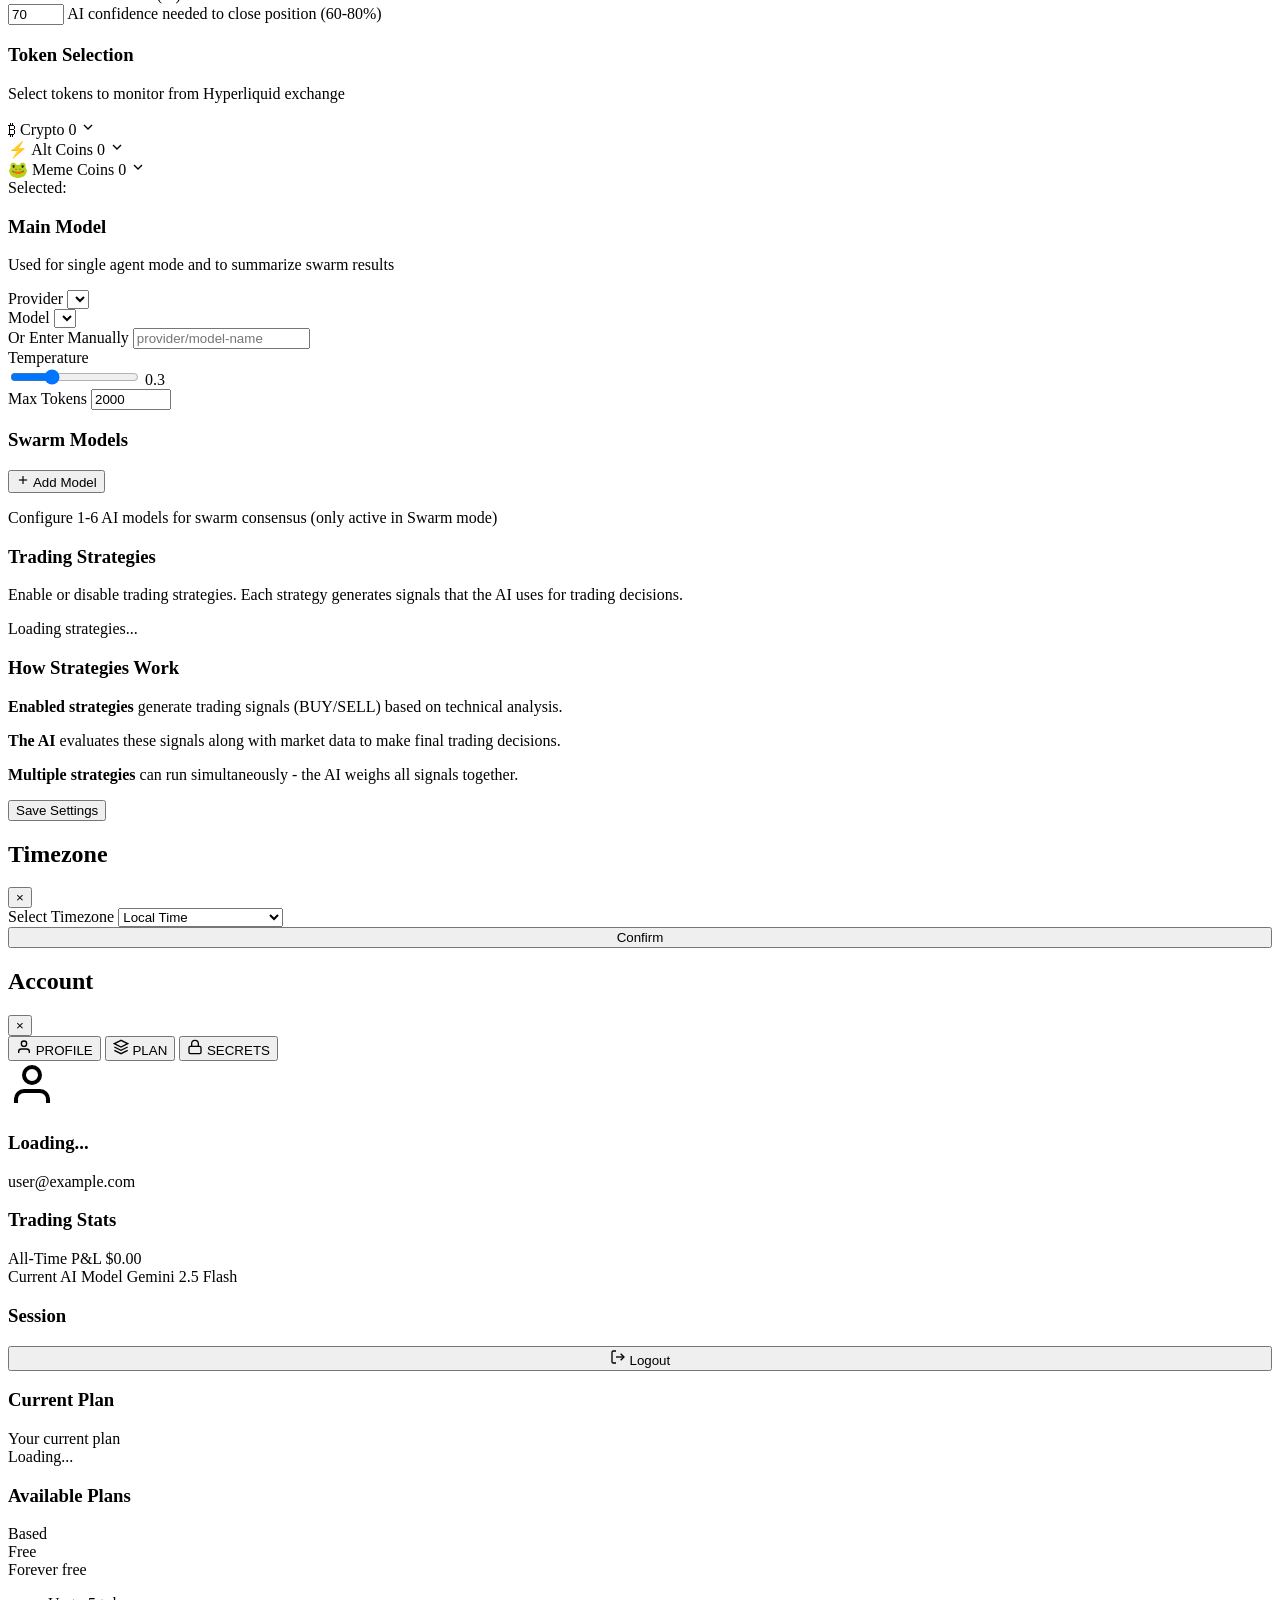
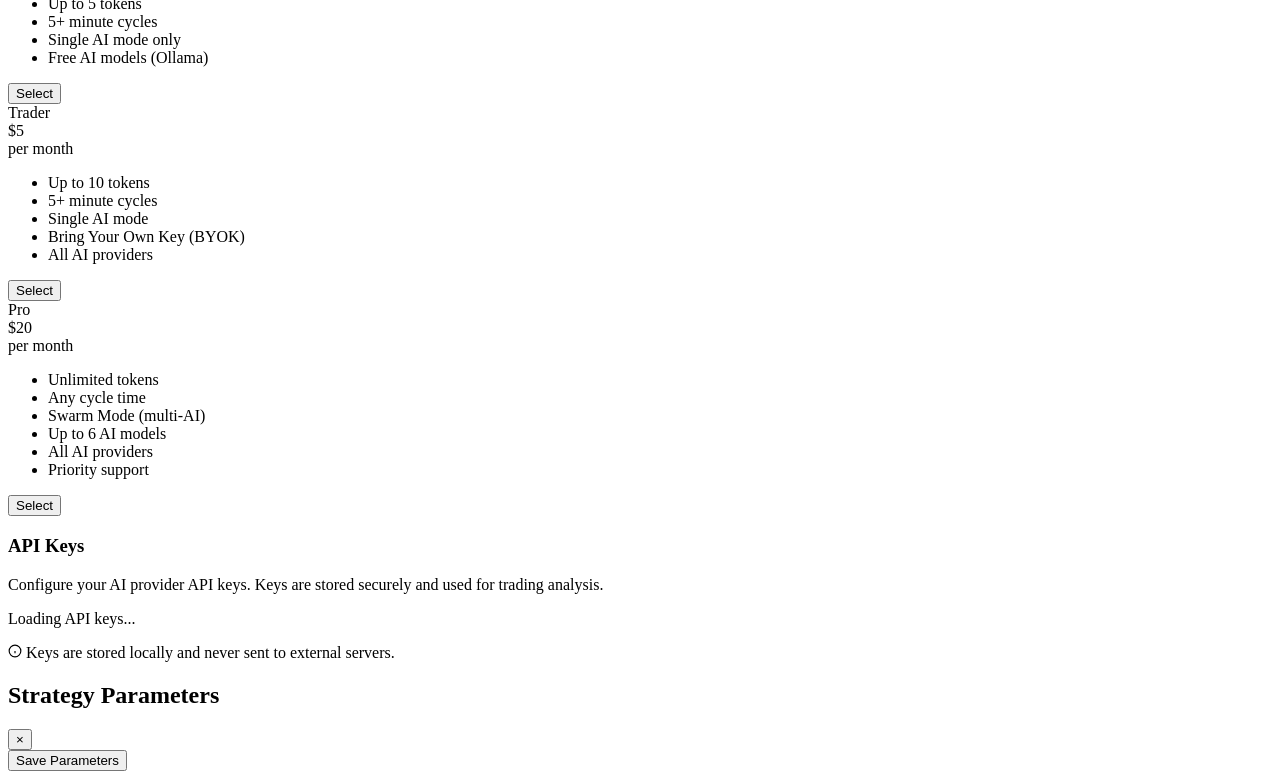
==== commit 7af4e057: "Add pulse graph visualization with trade stacking - Implement new Pulse Graph component showing acti" ====
--- a/dashboard/templates/index.html
+++ b/dashboard/templates/index.html
@@ -84,14 +84,17 @@
         <div class="main-content">
             <!-- Left Panel: Positions & Trades -->
             <div class="panel">
-                <!-- Portfolio Evolution -->
+                <!-- Pulse Graph - Trade Visualization -->
                 <div class="card">
                     <div class="card-header">
                         <h2>Pulse Graph</h2>
                         <span class="badge" id="portfolio-change">0%</span>
                     </div>
-                    <div class="portfolio-chart" id="portfolio-chart">
-                        <!-- Chart will be rendered here -->
+                    <div class="pulse-graph-container" id="pulse-graph">
+                        <svg id="pulse-svg" viewBox="0 0 800 220" preserveAspectRatio="xMidYMid meet">
+                            <!-- Pulse lines rendered here by JS -->
+                            <text x="400" y="110" text-anchor="middle" fill="var(--text-muted)" font-size="12">Loading pulse data...</text>
+                        </svg>
                     </div>
                 </div>
                 <!-- Positions -->
@@ -119,50 +122,6 @@
                     </div>
                     <div class="trades-list-container" id="recent-trades">
                         <div class="empty-state">No recent trades</div>
-                    </div>
-                </div>
-
-                <!-- Performance Stats -->
-                <div class="card">
-                    <div class="card-header">
-                        <h2>Performance</h2>
-                        <span class="badge" id="perf-win-rate">0%</span>
-                    </div>
-                    <div class="performance-container" id="performance-stats">
-                        <div class="perf-grid">
-                            <div class="perf-item">
-                                <span class="perf-label">Total P&L</span>
-                                <span class="perf-value" id="perf-total-pnl">$0.00</span>
-                            </div>
-                            <div class="perf-item">
-                                <span class="perf-label">Win Rate</span>
-                                <span class="perf-value" id="perf-win-rate-val">0%</span>
-                            </div>
-                            <div class="perf-item">
-                                <span class="perf-label">Profit Factor</span>
-                                <span class="perf-value" id="perf-profit-factor">0.00</span>
-                            </div>
-                            <div class="perf-item">
-                                <span class="perf-label">Total Trades</span>
-                                <span class="perf-value" id="perf-total-trades">0</span>
-                            </div>
-                            <div class="perf-item">
-                                <span class="perf-label">Avg Win</span>
-                                <span class="perf-value positive" id="perf-avg-win">$0.00</span>
-                            </div>
-                            <div class="perf-item">
-                                <span class="perf-label">Avg Loss</span>
-                                <span class="perf-value negative" id="perf-avg-loss">$0.00</span>
-                            </div>
-                            <div class="perf-item">
-                                <span class="perf-label">Best Trade</span>
-                                <span class="perf-value positive" id="perf-best-trade">$0.00</span>
-                            </div>
-                            <div class="perf-item">
-                                <span class="perf-label">Worst Trade</span>
-                                <span class="perf-value negative" id="perf-worst-trade">$0.00</span>
-                            </div>
-                        </div>
                     </div>
                 </div>
 
